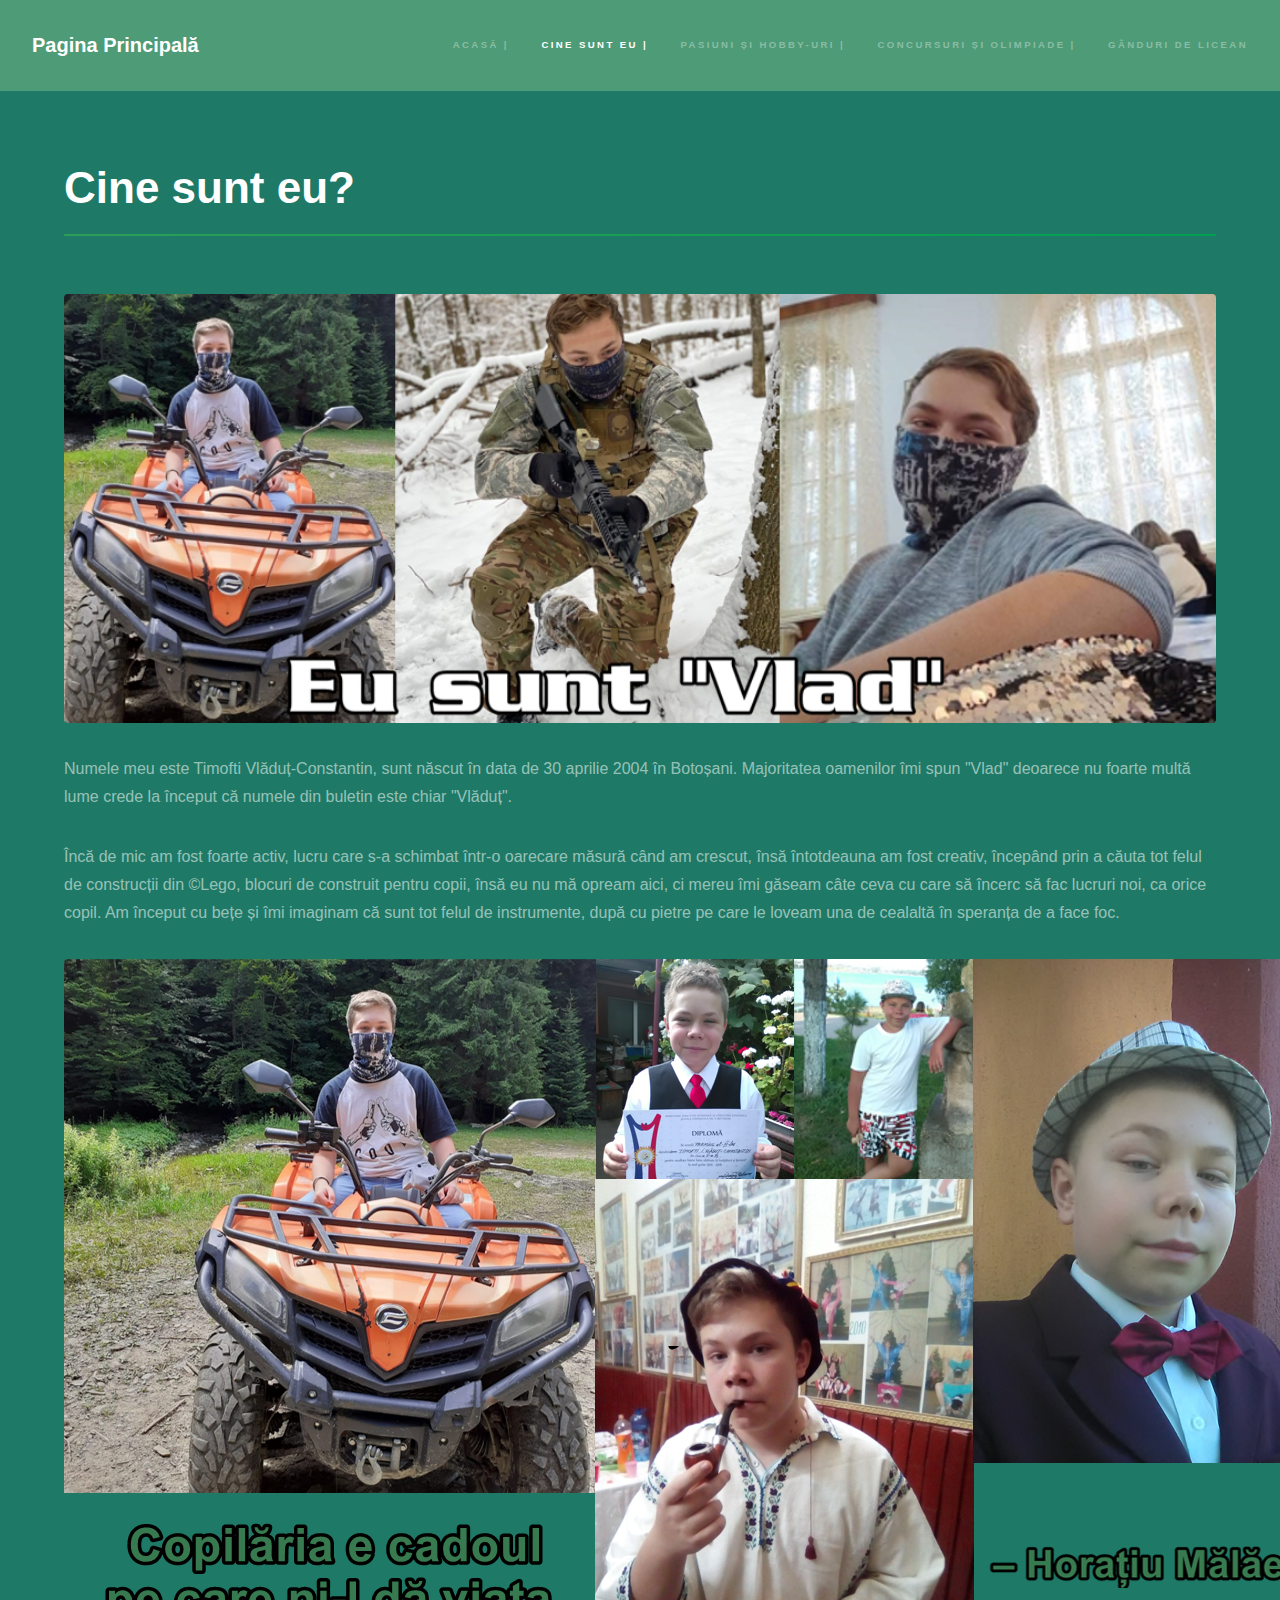
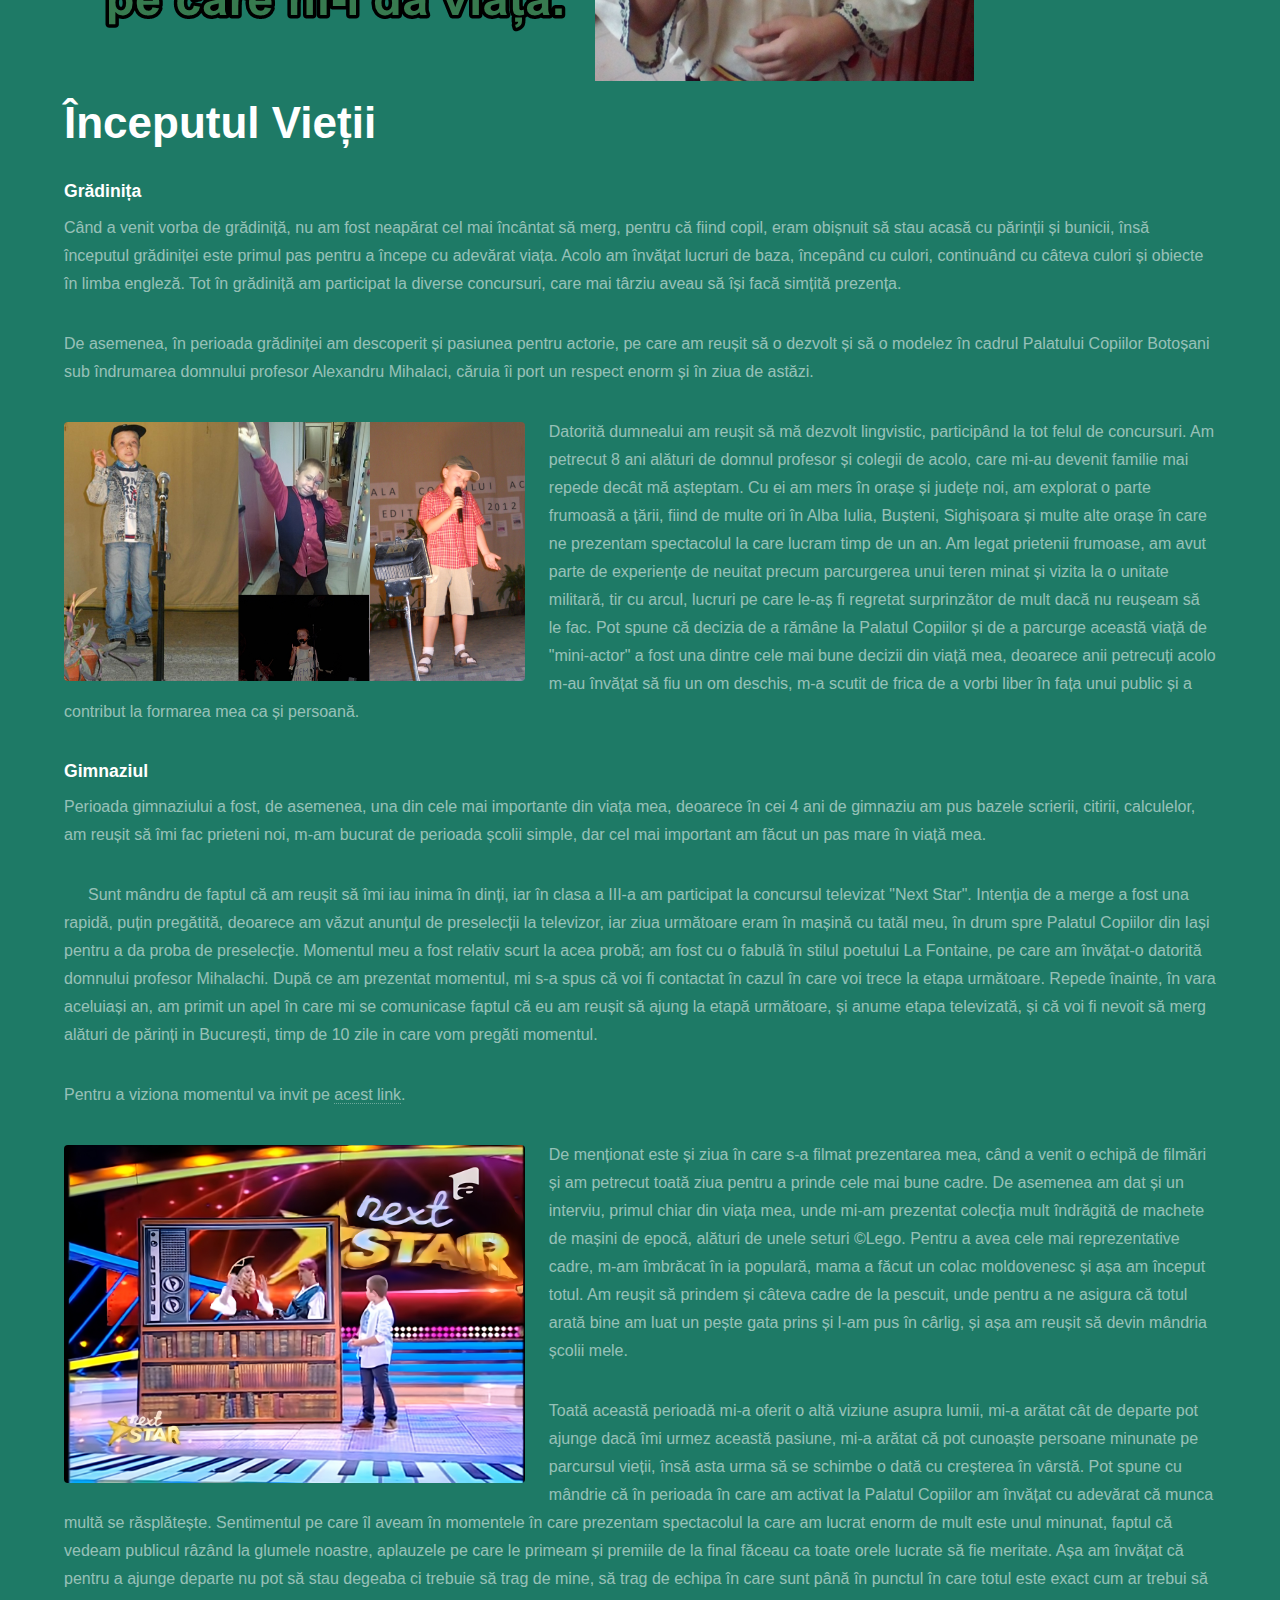
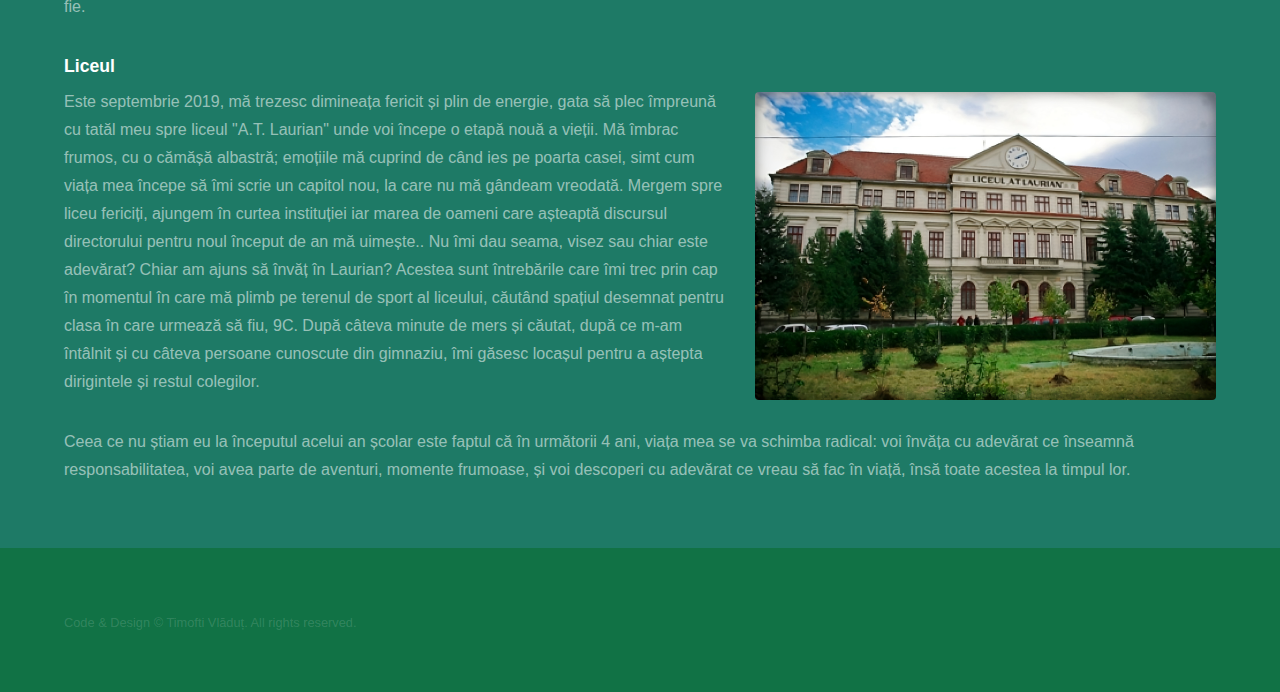
==== info1.html @ 55749aef "Add files via upload" ====
<!DOCTYPE HTML>
<html>

<head>
	<title>Cine sunt eu?</title>
	<meta charset="utf-8" />
	<meta name="viewport" content="width=device-width, initial-scale=1, user-scalable=no" />
	<link rel="stylesheet" href="assets/css/main.css" />
	<noscript>
		<link rel="stylesheet" href="assets/css/noscript.css" /></noscript>
		<link rel="icon" type="image/png" href="images/logo.png">
</head>

<body class="is-preload">

	<!-- Header -->
	<header id="header">
		<a href="index.html" class="title">Pagina Principală</a>
		<nav>
			<ul>
				<li><a href="index.html">Acasă |</a></li>
				<li><a href="generic.html" class="active">Cine sunt eu |</a></li>
				<li><a href="info2.html">Pasiuni și hobby-uri |</a></li>
				<li><a href="info3.html">Concursuri și olimpiade |</a></li>
				<li><a href="info4.html">Gânduri de Licean</a></li>
			</ul>
		</nav>
	</header>

	<!-- Wrapper -->
	<div id="wrapper">

		<!-- Main -->
		<section id="main" class="wrapper">
			<div class="inner">
				<h1 class="major">Cine sunt eu?</h1>
				<span class="image fit"><img src="images/cinesunt2.jpg" alt="" /></span>
				<p>Numele meu este Timofti Vlăduț-Constantin, sunt născut în data de 30 aprilie 2004 în Botoșani.
					Majoritatea oamenilor îmi spun "Vlad" deoarece nu foarte multă lume crede la început că numele din buletin
					este chiar "Vlăduț".</p>
				<p>Încă de mic am fost foarte activ, lucru care s-a schimbat într-o oarecare măsură când am crescut,
					însă întotdeauna am fost creativ, începând prin a căuta tot felul de construcții din &copy;Lego,
					blocuri de construit pentru copii, însă eu nu mă opream aici, ci mereu îmi găseam câte ceva cu care
					să încerc să fac lucruri noi, ca orice copil. Am început cu bețe și îmi imaginam că sunt tot felul
					de instrumente, după cu pietre pe care le loveam una de cealaltă în speranța de a face foc. </p>
				<a class="image"><img src="images/cinesunt-mic.png" alt="" data-position="top center " /></a>
				<h1>Începutul Vieții</h1>
				<h3>Grădinița</h3>
				<p>Când a venit vorba de grădiniță, nu am fost neapărat cel mai încântat să merg, pentru că fiind copil,
					eram obișnuit să stau acasă cu părinții și bunicii, însă începutul grădiniței este primul pas pentru
					a începe cu adevărat viața. Acolo am învățat lucruri de baza, începând cu culori, continuând cu
					câteva culori și obiecte în limba engleză. Tot în grădiniță am participat la diverse concursuri,
					care mai târziu aveau să își facă simțită prezența.</p>
				<p>De asemenea, în perioada grădiniței am descoperit și pasiunea pentru actorie, pe care am reușit să o
					dezvolt și să o modelez în cadrul Palatului Copiilor Botoșani sub îndrumarea domnului profesor
					Alexandru Mihalaci, căruia îi port un respect enorm și în ziua de astăzi.</p>
				<p><span class="image left"><img src="images/mic-concursuri.jpg" alt="" /></span>Datorită dumnealui am reușit să
					mă dezvolt lingvistic, participând la tot felul de concursuri. Am petrecut 8 ani alături de domnul
					profesor și colegii de acolo, care mi-au devenit familie mai repede decât mă așteptam. Cu ei am mers
					în orașe și județe noi, am explorat o parte frumoasă a țării, fiind de multe ori în Alba Iulia,
					Bușteni, Sighișoara și multe alte orașe în care ne prezentam spectacolul la care lucram timp de un
					an. Am legat prietenii frumoase, am avut parte de experiențe de neuitat precum parcurgerea unui
					teren minat și vizita la o unitate militară, tir cu arcul, lucruri pe care le-aș fi regretat
					surprinzător de mult dacă nu reușeam să le fac. Pot spune că decizia de a rămâne la Palatul Copiilor
					și de a parcurge această viață de "mini-actor" a fost una dintre cele mai bune decizii din viață mea,
					deoarece anii petrecuți acolo m-au învățat să fiu un om deschis, m-a scutit de frica de a vorbi
					liber în fața unui public și a contribut la formarea mea ca și persoană.</p>
				<h3>Gimnaziul</h3>
				<p>Perioada gimnaziului a fost, de asemenea, una din cele mai importante din viața mea, deoarece în cei
					4 ani de gimnaziu am pus bazele scrierii, citirii, calculelor, am reușit să îmi fac prieteni noi,
					m-am bucurat de perioada școlii simple, dar cel mai important am făcut un pas mare în viață mea.</p>
				<p><span class="image left"><img src="images/next-star.png" alt="" /></span>Sunt mândru de faptul că am
					reușit să îmi iau inima în dinți, iar în clasa a III-a am participat la concursul televizat "Next
					Star". Intenția de a merge a fost una rapidă, puțin pregătită, deoarece am văzut anunțul de
					preselecții la televizor, iar ziua următoare eram în mașină cu tatăl meu, în drum spre Palatul
					Copiilor din Iași pentru a da proba de preselecție. Momentul meu a fost relativ scurt la acea probă;
					am fost cu o fabulă în stilul poetului La Fontaine, pe care am învățat-o datorită domnului profesor
					Mihalachi. După ce am prezentat momentul, mi s-a spus că voi fi contactat în cazul în care voi trece
					la etapa următoare. Repede înainte, în vara aceluiași an, am primit un apel în care mi se comunicase
					faptul că eu am reușit să ajung la etapă următoare, și anume etapa televizată, și că voi fi nevoit
					să merg alături de părinți in București, timp de 10 zile in care vom pregăti momentul.</p>
				<p>Pentru a viziona momentul va invit pe <a href="https://www.youtube.com/watch?v=lFLAUTLEk1Y">
						acest link</a>.</p>
				<p><span class="image left"><img src="images/star2.png" alt="" /></span>De menționat este și ziua în
					care s-a filmat prezentarea mea, când a venit o echipă de filmări și am petrecut toată ziua pentru a
					prinde cele mai bune cadre. De asemenea am dat și un interviu, primul chiar din viața mea, unde
					mi-am prezentat colecția mult îndrăgită de machete de mașini de epocă, alături de unele seturi &copy;Lego.
					Pentru a avea cele mai reprezentative cadre, m-am îmbrăcat în ia populară, mama a făcut un colac
					moldovenesc și așa am început totul. Am reușit să prindem și câteva cadre de la pescuit, unde pentru
					a ne asigura că totul arată bine am luat un pește gata prins și l-am pus în cârlig, și așa am reușit
					să devin mândria școlii mele.</p>
				<p>Toată această perioadă mi-a oferit o altă viziune asupra lumii, mi-a arătat cât de departe pot ajunge
					dacă îmi urmez această pasiune, mi-a arătat că pot cunoaște persoane minunate pe parcursul vieții,
					însă asta urma să se schimbe o dată cu creșterea în vârstă. Pot spune cu mândrie că în perioada în
					care am activat la Palatul Copiilor am învățat cu adevărat că munca multă se răsplătește.
					Sentimentul pe care îl aveam în momentele în care prezentam spectacolul la care am lucrat enorm de
					mult este unul minunat, faptul că vedeam publicul râzând la glumele noastre, aplauzele pe care le
					primeam și premiile de la final făceau ca toate orele lucrate să fie meritate. Așa am învățat că
					pentru a ajunge departe nu pot să stau degeaba ci trebuie să trag de mine, să trag de echipa în care
					sunt până în punctul în care totul este exact cum ar trebui să fie.</p>
				<h3>Liceul</h3>
				<p><span class="image right"><img src="images/laurian.jpeg" alt="" /></span>Este septembrie 2019, mă
					trezesc dimineața fericit și plin de energie, gata să plec împreună cu tatăl meu spre liceul "A.T.
					Laurian" unde voi începe o etapă nouă a vieții. Mă îmbrac frumos, cu o cămășă albastră; emoțiile mă
					cuprind de când ies pe poarta casei, simt cum viața mea începe să îmi scrie un capitol nou, la care
					nu mă gândeam vreodată. Mergem spre liceu fericiți, ajungem în curtea instituției iar marea de
					oameni care așteaptă discursul directorului pentru noul început de an mă uimește.. Nu îmi dau seama,
					visez sau chiar este adevărat? Chiar am ajuns să învăț în Laurian? Acestea sunt întrebările care îmi
					trec prin cap în momentul în care mă plimb pe terenul de sport al liceului, căutând spațiul desemnat
					pentru clasa în care urmează să fiu, 9C. După câteva minute de mers și căutat, după ce m-am întâlnit
					și cu câteva persoane cunoscute din gimnaziu, îmi găsesc locașul pentru a aștepta dirigintele și
					restul colegilor.</p>
				<p>Ceea ce nu știam eu la începutul acelui an școlar este faptul că în următorii 4 ani, viața mea se va
					schimba radical: voi învăța cu adevărat ce înseamnă responsabilitatea, voi avea parte de aventuri,
					momente frumoase, și voi descoperi cu adevărat ce vreau să fac în viață, însă toate acestea la
					timpul lor.</p>
			</div>
		</section>

	</div>

	<!-- Footer -->
	<footer id="footer" class="wrapper alt">
		<div class="inner">
			<ul class="menu">
				<li>Code & Design &copy; Timofti Vlăduț. All rights reserved.</li>
			</ul>
		</div>
	</footer>

	<!-- Scripts -->
	<script src="assets/js/jquery.min.js"></script>
	<script src="assets/js/jquery.scrollex.min.js"></script>
	<script src="assets/js/jquery.scrolly.min.js"></script>
	<script src="assets/js/browser.min.js"></script>
	<script src="assets/js/breakpoints.min.js"></script>
	<script src="assets/js/util.js"></script>
	<script src="assets/js/main.js"></script>

</body>

</html>
---- assets/css/main.css ----
@import url(fontawesome-all.min.css);

html, body, div, span, applet, object,
iframe, h1, h2, h3, h4, h5, h6, p, blockquote,
pre, a, abbr, acronym, address, big, cite,
code, del, dfn, em, img, ins, kbd, q, s, samp,
small, strike, strong, sub, sup, tt, var, b,
u, i, center, dl, dt, dd, ol, ul, li, fieldset,
form, label, legend, table, caption, tbody,
tfoot, thead, tr, th, td, article, aside,
canvas, details, embed, figure, figcaption,
footer, header, hgroup, menu, nav, output, ruby,
section, summary, time, mark, audio, video {
	margin: 0;
	padding: 0;
	border: 0;
	font-size: 100%;
	font: inherit;
	vertical-align: baseline;}

article, aside, details, figcaption, figure,
footer, header, hgroup, menu, nav, section {
	display: block;}

body {
	line-height: 1;
}

ol, ul {
	list-style: none;
}

blockquote, q {
	quotes: none;
}

	blockquote:before, blockquote:after, q:before, q:after {
		content: '';
		content: none;
	}

table {
	border-collapse: collapse;
	border-spacing: 0;
}

body {
	-webkit-text-size-adjust: none;
}

mark {
	background-color: transparent;
	color: inherit;
}

input::-moz-focus-inner {
	border: 0;
	padding: 0;
}

input, select, textarea {
	-moz-appearance: none;
	-webkit-appearance: none;
	-ms-appearance: none;
	appearance: none;
}

/* Basic */

	@-ms-viewport {
		width: device-width;
	}

	body {
		-ms-overflow-style: scrollbar;
	}

	@media screen and (max-width: 480px) {

		html, body {
			min-width: 320px;
		}

	}

	html {
		box-sizing: border-box;
	}

	*, *:before, *:after {
		box-sizing: inherit;
	}

	body {
		background: #1e7a66;
	}

		body.is-preload *, body.is-preload *:before, body.is-preload *:after {
			-moz-animation: none !important;
			-webkit-animation: none !important;
			-ms-animation: none !important;
			animation: none !important;
			-moz-transition: none !important;
			-webkit-transition: none !important;
			-ms-transition: none !important;
			transition: none !important;
		}

/* Type */

	body, input, select, textarea {
		color: rgba(255, 255, 255, 0.55);
		font-family: Arial, Helvetica, sans-serif;
		font-size: 16.5pt;
		font-weight: normal;
		line-height: 1.75;
	}

		@media screen and (max-width: 1680px) {

			body, input, select, textarea {
				font-size: 13pt;
			}

		}

		@media screen and (max-width: 1280px) {

			body, input, select, textarea {
				font-size: 12pt;
			}

		}

		@media screen and (max-width: 360px) {

			body, input, select, textarea {
				font-size: 11pt;
			}

		}

	a {
		-moz-transition: color 0.2s ease, border-bottom-color 0.2s ease;
		-webkit-transition: color 0.2s ease, border-bottom-color 0.2s ease;
		-ms-transition: color 0.2s ease, border-bottom-color 0.2s ease;
		transition: color 0.2s ease, border-bottom-color 0.2s ease;
		border-bottom: dotted 1px rgba(255, 255, 255, 0.35);
		color: inherit;
		text-decoration: none;
	}

		a:hover {
			border-bottom-color: transparent;
			color: #ffffff;
		}

	strong, b {
		color: #ffffff;
		font-weight: bold;
	}

	em, i {
		font-style: italic;
	}

	p {
		margin: 0 0 2em 0;
	}

	h1, h2, h3, h4, h5, h6 {
		color: #ffffff;
		font-weight: bold;
		line-height: 1.5;
		margin: 0 0 0.5em 0;
	}

		h1 a, h2 a, h3 a, h4 a, h5 a, h6 a {
			color: inherit;
			text-decoration: none;
		}

	h1 {
		font-size: 2.75em;
	}

		h1.major {
			margin: 0 0 1.3em 0;
			position: relative;
			padding-bottom: 0.35em;
		}

			h1.major:after {
				background-image: -moz-linear-gradient(to right,#2c9e58, #00a151);
				background-image: -webkit-linear-gradient(to right, #2c9e58, #00a151);
				background-image: -ms-linear-gradient(to right, #2c9e58, #00a151);
				background-image: linear-gradient(to right, #2c9e58, #00a151);
				-moz-transition: max-width 0.2s ease;
				-webkit-transition: max-width 0.2s ease;
				-ms-transition: max-width 0.2s ease;
				transition: max-width 0.2s ease;
				border-radius: 0.2em;
				bottom: 0;
				content: '';
				height: 0.05em;
				position: absolute;
				right: 0;
				width: 100%;
			}

	h2 {
		font-size: 1.75em;
	}

	h3 {
		font-size: 1.1em;
	}

	h4 {
		font-size: 1em;
	}

	h5 {
		font-size: 0.8em;
	}

	h6 {
		font-size: 0.6em;
	}

	@media screen and (max-width: 736px) {

		h1 {
			font-size: 2em;
		}

		h2 {
			font-size: 1.25em;
		}

		h3 {
			font-size: 1em;
		}

		h4 {
			font-size: 0.8em;
		}

		h5 {
			font-size: 0.6em;
		}

		h6 {
			font-size: 0.6em;
		}

	}

	sub {
		font-size: 0.8em;
		position: relative;
		top: 0.5em;
	}

	sup {
		font-size: 0.8em;
		position: relative;
		top: -0.5em;
	}

	blockquote {
		border-left: solid 4px rgba(255, 255, 255, 0.15);
		font-style: italic;
		margin: 0 0 2em 0;
		padding: 0.5em 0 0.5em 2em;
	}

	code {
		background: rgba(255, 255, 255, 0.05);
		border-radius: 0.25em;
		border: solid 1px rgba(255, 255, 255, 0.15);
		font-family: "Courier New", monospace;
		font-size: 0.9em;
		margin: 0 0.25em;
		padding: 0.25em 0.65em;
	}

	pre {
		-webkit-overflow-scrolling: touch;
		font-family: "Courier New", monospace;
		font-size: 0.9em;
		margin: 0 0 2em 0;
	}

		pre code {
			display: block;
			line-height: 1.75em;
			padding: 1em 1.5em;
			overflow-x: auto;
		}

	hr {
		border: 0;
		border-bottom: solid 1px rgba(255, 255, 255, 0.15);
		margin: 2em 0;
	}

		hr.major {
			margin: 3em 0;
		}

	.align-left {
		text-align: left;
	}

	.align-center {
		text-align: center;
	}

	.align-right {
		text-align: right;
	}

/* Row */

	.row {
		display: flex;
		flex-wrap: wrap;
		box-sizing: border-box;
		align-items: stretch;
	}

		.row > * {
			box-sizing: border-box;
		}

		.row.gtr-uniform > * > :last-child {
			margin-bottom: 0;
		}

		.row.aln-left {
			justify-content: flex-start;
		}

		.row.aln-center {
			justify-content: center;
		}

		.row.aln-right {
			justify-content: flex-end;
		}

		.row.aln-top {
			align-items: flex-start;
		}

		.row.aln-middle {
			align-items: center;
		}

		.row.aln-bottom {
			align-items: flex-end;
		}

		.row > .imp {
			order: -1;
		}

		.row > .col-1 {
			width: 8.33333%;
		}

		.row > .off-1 {
			margin-left: 8.33333%;
		}

		.row > .col-2 {
			width: 16.66667%;
		}

		.row > .off-2 {
			margin-left: 16.66667%;
		}

		.row > .col-3 {
			width: 25%;
		}

		.row > .off-3 {
			margin-left: 25%;
		}

		.row > .col-4 {
			width: 33.33333%;
		}

		.row > .off-4 {
			margin-left: 33.33333%;
		}

		.row > .col-5 {
			width: 41.66667%;
		}

		.row > .off-5 {
			margin-left: 41.66667%;
		}

		.row > .col-6 {
			width: 50%;
		}

		.row > .off-6 {
			margin-left: 50%;
		}

		.row > .col-7 {
			width: 58.33333%;
		}

		.row > .off-7 {
			margin-left: 58.33333%;
		}

		.row > .col-8 {
			width: 66.66667%;
		}

		.row > .off-8 {
			margin-left: 66.66667%;
		}

		.row > .col-9 {
			width: 75%;
		}

		.row > .off-9 {
			margin-left: 75%;
		}

		.row > .col-10 {
			width: 83.33333%;
		}

		.row > .off-10 {
			margin-left: 83.33333%;
		}

		.row > .col-11 {
			width: 91.66667%;
		}

		.row > .off-11 {
			margin-left: 91.66667%;
		}

		.row > .col-12 {
			width: 100%;
		}

		.row > .off-12 {
			margin-left: 100%;
		}

		.row.gtr-0 {
			margin-top: 0;
			margin-left: 0em;
		}

			.row.gtr-0 > * {
				padding: 0 0 0 0em;
			}

			.row.gtr-0.gtr-uniform {
				margin-top: 0em;
			}

				.row.gtr-0.gtr-uniform > * {
					padding-top: 0em;
				}

		.row.gtr-25 {
			margin-top: 0;
			margin-left: -0.375em;
		}

			.row.gtr-25 > * {
				padding: 0 0 0 0.375em;
			}

			.row.gtr-25.gtr-uniform {
				margin-top: -0.375em;
			}

				.row.gtr-25.gtr-uniform > * {
					padding-top: 0.375em;
				}

		.row.gtr-50 {
			margin-top: 0;
			margin-left: -0.75em;
		}

			.row.gtr-50 > * {
				padding: 0 0 0 0.75em;
			}

			.row.gtr-50.gtr-uniform {
				margin-top: -0.75em;
			}

				.row.gtr-50.gtr-uniform > * {
					padding-top: 0.75em;
				}

		.row {
			margin-top: 0;
			margin-left: -1.5em;
		}

			.row > * {
				padding: 0 0 0 1.5em;
			}

			.row.gtr-uniform {
				margin-top: -1.5em;
			}

				.row.gtr-uniform > * {
					padding-top: 1.5em;
				}

		.row.gtr-150 {
			margin-top: 0;
			margin-left: -2.25em;
		}

			.row.gtr-150 > * {
				padding: 0 0 0 2.25em;
			}

			.row.gtr-150.gtr-uniform {
				margin-top: -2.25em;
			}

				.row.gtr-150.gtr-uniform > * {
					padding-top: 2.25em;
				}

		.row.gtr-200 {
			margin-top: 0;
			margin-left: -3em;
		}

			.row.gtr-200 > * {
				padding: 0 0 0 3em;
			}

			.row.gtr-200.gtr-uniform {
				margin-top: -3em;
			}

				.row.gtr-200.gtr-uniform > * {
					padding-top: 3em;
				}

		@media screen and (max-width: 1680px) {

			.row {
				display: flex;
				flex-wrap: wrap;
				box-sizing: border-box;
				align-items: stretch;
			}

				.row > * {
					box-sizing: border-box;
				}

				.row.gtr-uniform > * > :last-child {
					margin-bottom: 0;
				}

				.row.aln-left {
					justify-content: flex-start;
				}

				.row.aln-center {
					justify-content: center;
				}

				.row.aln-right {
					justify-content: flex-end;
				}

				.row.aln-top {
					align-items: flex-start;
				}

				.row.aln-middle {
					align-items: center;
				}

				.row.aln-bottom {
					align-items: flex-end;
				}

				.row > .imp-xlarge {
					order: -1;
				}

				.row > .col-1-xlarge {
					width: 8.33333%;
				}

				.row > .off-1-xlarge {
					margin-left: 8.33333%;
				}

				.row > .col-2-xlarge {
					width: 16.66667%;
				}

				.row > .off-2-xlarge {
					margin-left: 16.66667%;
				}

				.row > .col-3-xlarge {
					width: 25%;
				}

				.row > .off-3-xlarge {
					margin-left: 25%;
				}

				.row > .col-4-xlarge {
					width: 33.33333%;
				}

				.row > .off-4-xlarge {
					margin-left: 33.33333%;
				}

				.row > .col-5-xlarge {
					width: 41.66667%;
				}

				.row > .off-5-xlarge {
					margin-left: 41.66667%;
				}

				.row > .col-6-xlarge {
					width: 50%;
				}

				.row > .off-6-xlarge {
					margin-left: 50%;
				}

				.row > .col-7-xlarge {
					width: 58.33333%;
				}

				.row > .off-7-xlarge {
					margin-left: 58.33333%;
				}

				.row > .col-8-xlarge {
					width: 66.66667%;
				}

				.row > .off-8-xlarge {
					margin-left: 66.66667%;
				}

				.row > .col-9-xlarge {
					width: 75%;
				}

				.row > .off-9-xlarge {
					margin-left: 75%;
				}

				.row > .col-10-xlarge {
					width: 83.33333%;
				}

				.row > .off-10-xlarge {
					margin-left: 83.33333%;
				}

				.row > .col-11-xlarge {
					width: 91.66667%;
				}

				.row > .off-11-xlarge {
					margin-left: 91.66667%;
				}

				.row > .col-12-xlarge {
					width: 100%;
				}

				.row > .off-12-xlarge {
					margin-left: 100%;
				}

				.row.gtr-0 {
					margin-top: 0;
					margin-left: 0em;
				}

					.row.gtr-0 > * {
						padding: 0 0 0 0em;
					}

					.row.gtr-0.gtr-uniform {
						margin-top: 0em;
					}

						.row.gtr-0.gtr-uniform > * {
							padding-top: 0em;
						}

				.row.gtr-25 {
					margin-top: 0;
					margin-left: -0.375em;
				}

					.row.gtr-25 > * {
						padding: 0 0 0 0.375em;
					}

					.row.gtr-25.gtr-uniform {
						margin-top: -0.375em;
					}

						.row.gtr-25.gtr-uniform > * {
							padding-top: 0.375em;
						}

				.row.gtr-50 {
					margin-top: 0;
					margin-left: -0.75em;
				}

					.row.gtr-50 > * {
						padding: 0 0 0 0.75em;
					}

					.row.gtr-50.gtr-uniform {
						margin-top: -0.75em;
					}

						.row.gtr-50.gtr-uniform > * {
							padding-top: 0.75em;
						}

				.row {
					margin-top: 0;
					margin-left: -1.5em;
				}

					.row > * {
						padding: 0 0 0 1.5em;
					}

					.row.gtr-uniform {
						margin-top: -1.5em;
					}

						.row.gtr-uniform > * {
							padding-top: 1.5em;
						}

				.row.gtr-150 {
					margin-top: 0;
					margin-left: -2.25em;
				}

					.row.gtr-150 > * {
						padding: 0 0 0 2.25em;
					}

					.row.gtr-150.gtr-uniform {
						margin-top: -2.25em;
					}

						.row.gtr-150.gtr-uniform > * {
							padding-top: 2.25em;
						}

				.row.gtr-200 {
					margin-top: 0;
					margin-left: -3em;
				}

					.row.gtr-200 > * {
						padding: 0 0 0 3em;
					}

					.row.gtr-200.gtr-uniform {
						margin-top: -3em;
					}

						.row.gtr-200.gtr-uniform > * {
							padding-top: 3em;
						}

		}

		@media screen and (max-width: 1280px) {

			.row {
				display: flex;
				flex-wrap: wrap;
				box-sizing: border-box;
				align-items: stretch;
			}

				.row > * {
					box-sizing: border-box;
				}

				.row.gtr-uniform > * > :last-child {
					margin-bottom: 0;
				}

				.row.aln-left {
					justify-content: flex-start;
				}

				.row.aln-center {
					justify-content: center;
				}

				.row.aln-right {
					justify-content: flex-end;
				}

				.row.aln-top {
					align-items: flex-start;
				}

				.row.aln-middle {
					align-items: center;
				}

				.row.aln-bottom {
					align-items: flex-end;
				}

				.row > .imp-large {
					order: -1;
				}

				.row > .col-1-large {
					width: 8.33333%;
				}

				.row > .off-1-large {
					margin-left: 8.33333%;
				}

				.row > .col-2-large {
					width: 16.66667%;
				}

				.row > .off-2-large {
					margin-left: 16.66667%;
				}

				.row > .col-3-large {
					width: 25%;
				}

				.row > .off-3-large {
					margin-left: 25%;
				}

				.row > .col-4-large {
					width: 33.33333%;
				}

				.row > .off-4-large {
					margin-left: 33.33333%;
				}

				.row > .col-5-large {
					width: 41.66667%;
				}

				.row > .off-5-large {
					margin-left: 41.66667%;
				}

				.row > .col-6-large {
					width: 50%;
				}

				.row > .off-6-large {
					margin-left: 50%;
				}

				.row > .col-7-large {
					width: 58.33333%;
				}

				.row > .off-7-large {
					margin-left: 58.33333%;
				}

				.row > .col-8-large {
					width: 66.66667%;
				}

				.row > .off-8-large {
					margin-left: 66.66667%;
				}

				.row > .col-9-large {
					width: 75%;
				}

				.row > .off-9-large {
					margin-left: 75%;
				}

				.row > .col-10-large {
					width: 83.33333%;
				}

				.row > .off-10-large {
					margin-left: 83.33333%;
				}

				.row > .col-11-large {
					width: 91.66667%;
				}

				.row > .off-11-large {
					margin-left: 91.66667%;
				}

				.row > .col-12-large {
					width: 100%;
				}

				.row > .off-12-large {
					margin-left: 100%;
				}

				.row.gtr-0 {
					margin-top: 0;
					margin-left: 0em;
				}

					.row.gtr-0 > * {
						padding: 0 0 0 0em;
					}

					.row.gtr-0.gtr-uniform {
						margin-top: 0em;
					}

						.row.gtr-0.gtr-uniform > * {
							padding-top: 0em;
						}

				.row.gtr-25 {
					margin-top: 0;
					margin-left: -0.375em;
				}

					.row.gtr-25 > * {
						padding: 0 0 0 0.375em;
					}

					.row.gtr-25.gtr-uniform {
						margin-top: -0.375em;
					}

						.row.gtr-25.gtr-uniform > * {
							padding-top: 0.375em;
						}

				.row.gtr-50 {
					margin-top: 0;
					margin-left: -0.75em;
				}

					.row.gtr-50 > * {
						padding: 0 0 0 0.75em;
					}

					.row.gtr-50.gtr-uniform {
						margin-top: -0.75em;
					}

						.row.gtr-50.gtr-uniform > * {
							padding-top: 0.75em;
						}

				.row {
					margin-top: 0;
					margin-left: -1.5em;
				}

					.row > * {
						padding: 0 0 0 1.5em;
					}

					.row.gtr-uniform {
						margin-top: -1.5em;
					}

						.row.gtr-uniform > * {
							padding-top: 1.5em;
						}

				.row.gtr-150 {
					margin-top: 0;
					margin-left: -2.25em;
				}

					.row.gtr-150 > * {
						padding: 0 0 0 2.25em;
					}

					.row.gtr-150.gtr-uniform {
						margin-top: -2.25em;
					}

						.row.gtr-150.gtr-uniform > * {
							padding-top: 2.25em;
						}

				.row.gtr-200 {
					margin-top: 0;
					margin-left: -3em;
				}

					.row.gtr-200 > * {
						padding: 0 0 0 3em;
					}

					.row.gtr-200.gtr-uniform {
						margin-top: -3em;
					}

						.row.gtr-200.gtr-uniform > * {
							padding-top: 3em;
						}

		}

		@media screen and (max-width: 980px) {

			.row {
				display: flex;
				flex-wrap: wrap;
				box-sizing: border-box;
				align-items: stretch;
			}

				.row > * {
					box-sizing: border-box;
				}

				.row.gtr-uniform > * > :last-child {
					margin-bottom: 0;
				}

				.row.aln-left {
					justify-content: flex-start;
				}

				.row.aln-center {
					justify-content: center;
				}

				.row.aln-right {
					justify-content: flex-end;
				}

				.row.aln-top {
					align-items: flex-start;
				}

				.row.aln-middle {
					align-items: center;
				}

				.row.aln-bottom {
					align-items: flex-end;
				}

				.row > .imp-medium {
					order: -1;
				}

				.row > .col-1-medium {
					width: 8.33333%;
				}

				.row > .off-1-medium {
					margin-left: 8.33333%;
				}

				.row > .col-2-medium {
					width: 16.66667%;
				}

				.row > .off-2-medium {
					margin-left: 16.66667%;
				}

				.row > .col-3-medium {
					width: 25%;
				}

				.row > .off-3-medium {
					margin-left: 25%;
				}

				.row > .col-4-medium {
					width: 33.33333%;
				}

				.row > .off-4-medium {
					margin-left: 33.33333%;
				}

				.row > .col-5-medium {
					width: 41.66667%;
				}

				.row > .off-5-medium {
					margin-left: 41.66667%;
				}

				.row > .col-6-medium {
					width: 50%;
				}

				.row > .off-6-medium {
					margin-left: 50%;
				}

				.row > .col-7-medium {
					width: 58.33333%;
				}

				.row > .off-7-medium {
					margin-left: 58.33333%;
				}

				.row > .col-8-medium {
					width: 66.66667%;
				}

				.row > .off-8-medium {
					margin-left: 66.66667%;
				}

				.row > .col-9-medium {
					width: 75%;
				}

				.row > .off-9-medium {
					margin-left: 75%;
				}

				.row > .col-10-medium {
					width: 83.33333%;
				}

				.row > .off-10-medium {
					margin-left: 83.33333%;
				}

				.row > .col-11-medium {
					width: 91.66667%;
				}

				.row > .off-11-medium {
					margin-left: 91.66667%;
				}

				.row > .col-12-medium {
					width: 100%;
				}

				.row > .off-12-medium {
					margin-left: 100%;
				}

				.row.gtr-0 {
					margin-top: 0;
					margin-left: 0em;
				}

					.row.gtr-0 > * {
						padding: 0 0 0 0em;
					}

					.row.gtr-0.gtr-uniform {
						margin-top: 0em;
					}

						.row.gtr-0.gtr-uniform > * {
							padding-top: 0em;
						}

				.row.gtr-25 {
					margin-top: 0;
					margin-left: -0.375em;
				}

					.row.gtr-25 > * {
						padding: 0 0 0 0.375em;
					}

					.row.gtr-25.gtr-uniform {
						margin-top: -0.375em;
					}

						.row.gtr-25.gtr-uniform > * {
							padding-top: 0.375em;
						}

				.row.gtr-50 {
					margin-top: 0;
					margin-left: -0.75em;
				}

					.row.gtr-50 > * {
						padding: 0 0 0 0.75em;
					}

					.row.gtr-50.gtr-uniform {
						margin-top: -0.75em;
					}

						.row.gtr-50.gtr-uniform > * {
							padding-top: 0.75em;
						}

				.row {
					margin-top: 0;
					margin-left: -1.5em;
				}

					.row > * {
						padding: 0 0 0 1.5em;
					}

					.row.gtr-uniform {
						margin-top: -1.5em;
					}

						.row.gtr-uniform > * {
							padding-top: 1.5em;
						}

				.row.gtr-150 {
					margin-top: 0;
					margin-left: -2.25em;
				}

					.row.gtr-150 > * {
						padding: 0 0 0 2.25em;
					}

					.row.gtr-150.gtr-uniform {
						margin-top: -2.25em;
					}

						.row.gtr-150.gtr-uniform > * {
							padding-top: 2.25em;
						}

				.row.gtr-200 {
					margin-top: 0;
					margin-left: -3em;
				}

					.row.gtr-200 > * {
						padding: 0 0 0 3em;
					}

					.row.gtr-200.gtr-uniform {
						margin-top: -3em;
					}

						.row.gtr-200.gtr-uniform > * {
							padding-top: 3em;
						}

		}

		@media screen and (max-width: 736px) {

			.row {
				display: flex;
				flex-wrap: wrap;
				box-sizing: border-box;
				align-items: stretch;
			}

				.row > * {
					box-sizing: border-box;
				}

				.row.gtr-uniform > * > :last-child {
					margin-bottom: 0;
				}

				.row.aln-left {
					justify-content: flex-start;
				}

				.row.aln-center {
					justify-content: center;
				}

				.row.aln-right {
					justify-content: flex-end;
				}

				.row.aln-top {
					align-items: flex-start;
				}

				.row.aln-middle {
					align-items: center;
				}

				.row.aln-bottom {
					align-items: flex-end;
				}

				.row > .imp-small {
					order: -1;
				}

				.row > .col-1-small {
					width: 8.33333%;
				}

				.row > .off-1-small {
					margin-left: 8.33333%;
				}

				.row > .col-2-small {
					width: 16.66667%;
				}

				.row > .off-2-small {
					margin-left: 16.66667%;
				}

				.row > .col-3-small {
					width: 25%;
				}

				.row > .off-3-small {
					margin-left: 25%;
				}

				.row > .col-4-small {
					width: 33.33333%;
				}

				.row > .off-4-small {
					margin-left: 33.33333%;
				}

				.row > .col-5-small {
					width: 41.66667%;
				}

				.row > .off-5-small {
					margin-left: 41.66667%;
				}

				.row > .col-6-small {
					width: 50%;
				}

				.row > .off-6-small {
					margin-left: 50%;
				}

				.row > .col-7-small {
					width: 58.33333%;
				}

				.row > .off-7-small {
					margin-left: 58.33333%;
				}

				.row > .col-8-small {
					width: 66.66667%;
				}

				.row > .off-8-small {
					margin-left: 66.66667%;
				}

				.row > .col-9-small {
					width: 75%;
				}

				.row > .off-9-small {
					margin-left: 75%;
				}

				.row > .col-10-small {
					width: 83.33333%;
				}

				.row > .off-10-small {
					margin-left: 83.33333%;
				}

				.row > .col-11-small {
					width: 91.66667%;
				}

				.row > .off-11-small {
					margin-left: 91.66667%;
				}

				.row > .col-12-small {
					width: 100%;
				}

				.row > .off-12-small {
					margin-left: 100%;
				}

				.row.gtr-0 {
					margin-top: 0;
					margin-left: 0em;
				}

					.row.gtr-0 > * {
						padding: 0 0 0 0em;
					}

					.row.gtr-0.gtr-uniform {
						margin-top: 0em;
					}

						.row.gtr-0.gtr-uniform > * {
							padding-top: 0em;
						}

				.row.gtr-25 {
					margin-top: 0;
					margin-left: -0.375em;
				}

					.row.gtr-25 > * {
						padding: 0 0 0 0.375em;
					}

					.row.gtr-25.gtr-uniform {
						margin-top: -0.375em;
					}

						.row.gtr-25.gtr-uniform > * {
							padding-top: 0.375em;
						}

				.row.gtr-50 {
					margin-top: 0;
					margin-left: -0.75em;
				}

					.row.gtr-50 > * {
						padding: 0 0 0 0.75em;
					}

					.row.gtr-50.gtr-uniform {
						margin-top: -0.75em;
					}

						.row.gtr-50.gtr-uniform > * {
							padding-top: 0.75em;
						}

				.row {
					margin-top: 0;
					margin-left: -1.5em;
				}

					.row > * {
						padding: 0 0 0 1.5em;
					}

					.row.gtr-uniform {
						margin-top: -1.5em;
					}

						.row.gtr-uniform > * {
							padding-top: 1.5em;
						}

				.row.gtr-150 {
					margin-top: 0;
					margin-left: -2.25em;
				}

					.row.gtr-150 > * {
						padding: 0 0 0 2.25em;
					}

					.row.gtr-150.gtr-uniform {
						margin-top: -2.25em;
					}

						.row.gtr-150.gtr-uniform > * {
							padding-top: 2.25em;
						}

				.row.gtr-200 {
					margin-top: 0;
					margin-left: -3em;
				}

					.row.gtr-200 > * {
						padding: 0 0 0 3em;
					}

					.row.gtr-200.gtr-uniform {
						margin-top: -3em;
					}

						.row.gtr-200.gtr-uniform > * {
							padding-top: 3em;
						}

		}

		@media screen and (max-width: 480px) {

			.row {
				display: flex;
				flex-wrap: wrap;
				box-sizing: border-box;
				align-items: stretch;
			}

				.row > * {
					box-sizing: border-box;
				}

				.row.gtr-uniform > * > :last-child {
					margin-bottom: 0;
				}

				.row.aln-left {
					justify-content: flex-start;
				}

				.row.aln-center {
					justify-content: center;
				}

				.row.aln-right {
					justify-content: flex-end;
				}

				.row.aln-top {
					align-items: flex-start;
				}

				.row.aln-middle {
					align-items: center;
				}

				.row.aln-bottom {
					align-items: flex-end;
				}

				.row > .imp-xsmall {
					order: -1;
				}

				.row > .col-1-xsmall {
					width: 8.33333%;
				}

				.row > .off-1-xsmall {
					margin-left: 8.33333%;
				}

				.row > .col-2-xsmall {
					width: 16.66667%;
				}

				.row > .off-2-xsmall {
					margin-left: 16.66667%;
				}

				.row > .col-3-xsmall {
					width: 25%;
				}

				.row > .off-3-xsmall {
					margin-left: 25%;
				}

				.row > .col-4-xsmall {
					width: 33.33333%;
				}

				.row > .off-4-xsmall {
					margin-left: 33.33333%;
				}

				.row > .col-5-xsmall {
					width: 41.66667%;
				}

				.row > .off-5-xsmall {
					margin-left: 41.66667%;
				}

				.row > .col-6-xsmall {
					width: 50%;
				}

				.row > .off-6-xsmall {
					margin-left: 50%;
				}

				.row > .col-7-xsmall {
					width: 58.33333%;
				}

				.row > .off-7-xsmall {
					margin-left: 58.33333%;
				}

				.row > .col-8-xsmall {
					width: 66.66667%;
				}

				.row > .off-8-xsmall {
					margin-left: 66.66667%;
				}

				.row > .col-9-xsmall {
					width: 75%;
				}

				.row > .off-9-xsmall {
					margin-left: 75%;
				}

				.row > .col-10-xsmall {
					width: 83.33333%;
				}

				.row > .off-10-xsmall {
					margin-left: 83.33333%;
				}

				.row > .col-11-xsmall {
					width: 91.66667%;
				}

				.row > .off-11-xsmall {
					margin-left: 91.66667%;
				}

				.row > .col-12-xsmall {
					width: 100%;
				}

				.row > .off-12-xsmall {
					margin-left: 100%;
				}

				.row.gtr-0 {
					margin-top: 0;
					margin-left: 0em;
				}

					.row.gtr-0 > * {
						padding: 0 0 0 0em;
					}

					.row.gtr-0.gtr-uniform {
						margin-top: 0em;
					}

						.row.gtr-0.gtr-uniform > * {
							padding-top: 0em;
						}

				.row.gtr-25 {
					margin-top: 0;
					margin-left: -0.375em;
				}

					.row.gtr-25 > * {
						padding: 0 0 0 0.375em;
					}

					.row.gtr-25.gtr-uniform {
						margin-top: -0.375em;
					}

						.row.gtr-25.gtr-uniform > * {
							padding-top: 0.375em;
						}

				.row.gtr-50 {
					margin-top: 0;
					margin-left: -0.75em;
				}

					.row.gtr-50 > * {
						padding: 0 0 0 0.75em;
					}

					.row.gtr-50.gtr-uniform {
						margin-top: -0.75em;
					}

						.row.gtr-50.gtr-uniform > * {
							padding-top: 0.75em;
						}

				.row {
					margin-top: 0;
					margin-left: -1.5em;
				}

					.row > * {
						padding: 0 0 0 1.5em;
					}

					.row.gtr-uniform {
						margin-top: -1.5em;
					}

						.row.gtr-uniform > * {
							padding-top: 1.5em;
						}

				.row.gtr-150 {
					margin-top: 0;
					margin-left: -2.25em;
				}

					.row.gtr-150 > * {
						padding: 0 0 0 2.25em;
					}

					.row.gtr-150.gtr-uniform {
						margin-top: -2.25em;
					}

						.row.gtr-150.gtr-uniform > * {
							padding-top: 2.25em;
						}

				.row.gtr-200 {
					margin-top: 0;
					margin-left: -3em;
				}

					.row.gtr-200 > * {
						padding: 0 0 0 3em;
					}

					.row.gtr-200.gtr-uniform {
						margin-top: -3em;
					}

						.row.gtr-200.gtr-uniform > * {
							padding-top: 3em;
						}

		}

/* Box */

	.box {
		border-radius: 0.25em;
		border: solid 1px rgba(255, 255, 255, 0.15);
		margin-bottom: 2em;
		padding: 1.5em;
	}

		.box > :last-child,
		.box > :last-child > :last-child,
		.box > :last-child > :last-child > :last-child {
			margin-bottom: 0;
		}

		.box.alt {
			border: 0;
			border-radius: 0;
			padding: 0;
		}

/* Button */

	input[type="submit"],
	input[type="reset"],
	input[type="button"],
	button,
	.button {
		-moz-appearance: none;
		-webkit-appearance: none;
		-ms-appearance: none;
		appearance: none;
		-moz-transition: border-color 0.2s ease;
		-webkit-transition: border-color 0.2s ease;
		-ms-transition: border-color 0.2s ease;
		transition: border-color 0.2s ease;
		background-color: transparent;
		border: solid 1px !important;
		border-color: rgba(255, 255, 255, 0.15) !important;
		border-radius: 3em;
		color: #ffffff !important;
		cursor: pointer;
		display: inline-block;
		font-size: 0.6em;
		font-weight: bold;
		height: calc(4.75em + 2px);
		letter-spacing: 0.25em;
		line-height: 4.75em;
		outline: 0;
		padding: 0 3.75em;
		position: relative;
		text-align: center;
		text-decoration: none;
		text-transform: uppercase;
		white-space: nowrap;
	}

		input[type="submit"]:after,
		input[type="reset"]:after,
		input[type="button"]:after,
		button:after,
		.button:after {
			-moz-transform: scale(0.25);
			-webkit-transform: scale(0.25);
			-ms-transform: scale(0.25);
			transform: scale(0.25);
			pointer-events: none;
			-moz-transition: opacity 0.2s ease, -moz-transform 0.2s ease;
			-webkit-transition: opacity 0.2s ease, -webkit-transform 0.2s ease;
			-ms-transition: opacity 0.2s ease, -ms-transform 0.2s ease;
			transition: opacity 0.2s ease, transform 0.2s ease;
			background: #ffffff;
			border-radius: 3em;
			content: '';
			height: 100%;
			left: 0;
			opacity: 0;
			position: absolute;
			top: 0;
			width: 100%;
		}

		input[type="submit"].icon:before,
		input[type="reset"].icon:before,
		input[type="button"].icon:before,
		button.icon:before,
		.button.icon:before {
			margin-right: 0.75em;
		}

		input[type="submit"].fit,
		input[type="reset"].fit,
		input[type="button"].fit,
		button.fit,
		.button.fit {
			width: 100%;
		}

		input[type="submit"].small,
		input[type="reset"].small,
		input[type="button"].small,
		button.small,
		.button.small {
			font-size: 0.4em;
		}

		input[type="submit"].large,
		input[type="reset"].large,
		input[type="button"].large,
		button.large,
		.button.large {
			font-size: 0.8em;
		}

		input[type="submit"].primary,
		input[type="reset"].primary,
		input[type="button"].primary,
		button.primary,
		.button.primary {
			background-color: #ffffff;
			color: #13682d !important;
		}

			input[type="submit"].primary:after,
			input[type="reset"].primary:after,
			input[type="button"].primary:after,
			button.primary:after,
			.button.primary:after {
				display: none;
			}

		input[type="submit"].disabled, input[type="submit"]:disabled,
		input[type="reset"].disabled,
		input[type="reset"]:disabled,
		input[type="button"].disabled,
		input[type="button"]:disabled,
		button.disabled,
		button:disabled,
		.button.disabled,
		.button:disabled {
			cursor: default;
			opacity: 0.5;
			pointer-events: none;
		}

		input[type="submit"]:hover,
		input[type="reset"]:hover,
		input[type="button"]:hover,
		button:hover,
		.button:hover {
			border-color: rgba(255, 255, 255, 0.55) !important;
		}

			input[type="submit"]:hover:after,
			input[type="reset"]:hover:after,
			input[type="button"]:hover:after,
			button:hover:after,
			.button:hover:after {
				opacity: 0.05;
				-moz-transform: scale(1);
				-webkit-transform: scale(1);
				-ms-transform: scale(1);
				transform: scale(1);
			}

			input[type="submit"]:hover:active,
			input[type="reset"]:hover:active,
			input[type="button"]:hover:active,
			button:hover:active,
			.button:hover:active {
				border-color: #ffffff !important;
			}

				input[type="submit"]:hover:active:after,
				input[type="reset"]:hover:active:after,
				input[type="button"]:hover:active:after,
				button:hover:active:after,
				.button:hover:active:after {
					opacity: 0.1;
				}

/* Features */

	.features {
		display: -moz-flex;
		display: -webkit-flex;
		display: -ms-flex;
		display: flex;
		-moz-flex-wrap: wrap;
		-webkit-flex-wrap: wrap;
		-ms-flex-wrap: wrap;
		flex-wrap: wrap;
		border-radius: 0.25em;
		border: solid 1px rgba(255, 255, 255, 0.15);
		background: rgba(255, 255, 255, 0.05);
		margin: 0 0 2em 0;
	}

		.features section {
			padding: 3.5em 3em 1em 7em ;
			width: 50%;
			border-top: solid 1px rgba(255, 255, 255, 0.15);
			position: relative;
		}

			.features section:nth-child(-n + 2) {
				border-top-width: 0;
			}

			.features section:nth-child(2n) {
				border-left: solid 1px rgba(255, 255, 255, 0.15);
			}

			.features section .icon {
				-moz-transition: opacity 0.5s ease, -moz-transform 0.5s ease;
				-webkit-transition: opacity 0.5s ease, -webkit-transform 0.5s ease;
				-ms-transition: opacity 0.5s ease, -ms-transform 0.5s ease;
				transition: opacity 0.5s ease, transform 0.5s ease;
				-moz-transition-delay: 1s;
				-webkit-transition-delay: 1s;
				-ms-transition-delay: 1s;
				transition-delay: 1s;
				-moz-transform: scale(1);
				-webkit-transform: scale(1);
				-ms-transform: scale(1);
				transform: scale(1);
				position: absolute;
				left: 3em;
				top: 3em;
				opacity: 1;
			}

			.features section:nth-child(1) .icon {
				-moz-transition-delay: 0.15s;
				-webkit-transition-delay: 0.15s;
				-ms-transition-delay: 0.15s;
				transition-delay: 0.15s;
			}

			.features section:nth-child(2) .icon {
				-moz-transition-delay: 0.3s;
				-webkit-transition-delay: 0.3s;
				-ms-transition-delay: 0.3s;
				transition-delay: 0.3s;
			}

			.features section:nth-child(3) .icon {
				-moz-transition-delay: 0.45s;
				-webkit-transition-delay: 0.45s;
				-ms-transition-delay: 0.45s;
				transition-delay: 0.45s;
			}

			.features section:nth-child(4) .icon {
				-moz-transition-delay: 0.6s;
				-webkit-transition-delay: 0.6s;
				-ms-transition-delay: 0.6s;
				transition-delay: 0.6s;
			}

			.features section:nth-child(5) .icon {
				-moz-transition-delay: 0.75s;
				-webkit-transition-delay: 0.75s;
				-ms-transition-delay: 0.75s;
				transition-delay: 0.75s;
			}

			.features section:nth-child(6) .icon {
				-moz-transition-delay: 0.9s;
				-webkit-transition-delay: 0.9s;
				-ms-transition-delay: 0.9s;
				transition-delay: 0.9s;
			}

			.features section:nth-child(7) .icon {
				-moz-transition-delay: 1.05s;
				-webkit-transition-delay: 1.05s;
				-ms-transition-delay: 1.05s;
				transition-delay: 1.05s;
			}

			.features section:nth-child(8) .icon {
				-moz-transition-delay: 1.2s;
				-webkit-transition-delay: 1.2s;
				-ms-transition-delay: 1.2s;
				transition-delay: 1.2s;
			}

			.features section:nth-child(9) .icon {
				-moz-transition-delay: 1.35s;
				-webkit-transition-delay: 1.35s;
				-ms-transition-delay: 1.35s;
				transition-delay: 1.35s;
			}

			.features section:nth-child(10) .icon {
				-moz-transition-delay: 1.5s;
				-webkit-transition-delay: 1.5s;
				-ms-transition-delay: 1.5s;
				transition-delay: 1.5s;
			}

			.features section:nth-child(11) .icon {
				-moz-transition-delay: 1.65s;
				-webkit-transition-delay: 1.65s;
				-ms-transition-delay: 1.65s;
				transition-delay: 1.65s;
			}

			.features section:nth-child(12) .icon {
				-moz-transition-delay: 1.8s;
				-webkit-transition-delay: 1.8s;
				-ms-transition-delay: 1.8s;
				transition-delay: 1.8s;
			}

			.features section:nth-child(13) .icon {
				-moz-transition-delay: 1.95s;
				-webkit-transition-delay: 1.95s;
				-ms-transition-delay: 1.95s;
				transition-delay: 1.95s;
			}

			.features section:nth-child(14) .icon {
				-moz-transition-delay: 2.1s;
				-webkit-transition-delay: 2.1s;
				-ms-transition-delay: 2.1s;
				transition-delay: 2.1s;
			}

			.features section:nth-child(15) .icon {
				-moz-transition-delay: 2.25s;
				-webkit-transition-delay: 2.25s;
				-ms-transition-delay: 2.25s;
				transition-delay: 2.25s;
			}

			.features section:nth-child(16) .icon {
				-moz-transition-delay: 2.4s;
				-webkit-transition-delay: 2.4s;
				-ms-transition-delay: 2.4s;
				transition-delay: 2.4s;
			}

			.features section:nth-child(17) .icon {
				-moz-transition-delay: 2.55s;
				-webkit-transition-delay: 2.55s;
				-ms-transition-delay: 2.55s;
				transition-delay: 2.55s;
			}

			.features section:nth-child(18) .icon {
				-moz-transition-delay: 2.7s;
				-webkit-transition-delay: 2.7s;
				-ms-transition-delay: 2.7s;
				transition-delay: 2.7s;
			}

			.features section:nth-child(19) .icon {
				-moz-transition-delay: 2.85s;
				-webkit-transition-delay: 2.85s;
				-ms-transition-delay: 2.85s;
				transition-delay: 2.85s;
			}

			.features section:nth-child(20) .icon {
				-moz-transition-delay: 3s;
				-webkit-transition-delay: 3s;
				-ms-transition-delay: 3s;
				transition-delay: 3s;
			}

		.features.inactive section .icon {
			-moz-transform: scale(0.5);
			-webkit-transform: scale(0.5);
			-ms-transform: scale(0.5);
			transform: scale(0.5);
			opacity: 0;
		}

		@media screen and (max-width: 980px) {

			.features {
				display: block;
			}

				.features section {
					border-top-width: 1px !important;
					border-left-width: 0 !important;
					width: 100%;
				}

					.features section:first-child {
						border-top-width: 0 !important;
					}

		}

		@media screen and (max-width: 736px) {

			.features section {
				padding: 2.5em 1.5em 0.1em 5.5em ;
			}

				.features section .icon {
					left: 1.5em;
					top: 2em;
				}

		}

		@media screen and (max-width: 480px) {

			.features section {
				padding: 2em 1.5em 0.1em 1.5em ;
			}

				.features section .icon {
					left: 0;
					position: relative;
					top: 0;
				}

		}

/* Form */

	form {
		margin: 0 0 2em 0;
	}

		form > :last-child {
			margin-bottom: 0;
		}

		form > .fields {
			display: -moz-flex;
			display: -webkit-flex;
			display: -ms-flex;
			display: flex;
			-moz-flex-wrap: wrap;
			-webkit-flex-wrap: wrap;
			-ms-flex-wrap: wrap;
			flex-wrap: wrap;
			width: calc(100% + 3em);
			margin: -1.5em 0 2em -1.5em;
		}

			form > .fields > .field {
				-moz-flex-grow: 0;
				-webkit-flex-grow: 0;
				-ms-flex-grow: 0;
				flex-grow: 0;
				-moz-flex-shrink: 0;
				-webkit-flex-shrink: 0;
				-ms-flex-shrink: 0;
				flex-shrink: 0;
				padding: 1.5em 0 0 1.5em;
				width: calc(100% - 1.5em);
			}

				form > .fields > .field.half {
					width: calc(50% - 0.75em);
				}

				form > .fields > .field.third {
					width: calc(100%/3 - 0.5em);
				}

				form > .fields > .field.quarter {
					width: calc(25% - 0.375em);
				}

		@media screen and (max-width: 480px) {

			form > .fields {
				width: calc(100% + 3em);
				margin: -1.5em 0 2em -1.5em;
			}

				form > .fields > .field {
					padding: 1.5em 0 0 1.5em;
					width: calc(100% - 1.5em);
				}

					form > .fields > .field.half {
						width: calc(100% - 1.5em);
					}

					form > .fields > .field.third {
						width: calc(100% - 1.5em);
					}

					form > .fields > .field.quarter {
						width: calc(100% - 1.5em);
					}

		}

	label {
		color: #ffffff;
		font-weight: bold;
		line-height: 1.5;
		margin: 0 0 0.7em 0;
		display: block;
		font-size: 1.1em;
	}

	input[type="text"],
	input[type="password"],
	input[type="email"],
	input[type="tel"],
	select,
	textarea {
		-moz-appearance: none;
		-webkit-appearance: none;
		-ms-appearance: none;
		appearance: none;
		background: rgba(255, 255, 255, 0.05);
		border-radius: 0.25em;
		border: none;
		border: solid 1px rgba(255, 255, 255, 0.15);
		color: inherit;
		display: block;
		outline: 0;
		padding: 0 1em;
		text-decoration: none;
		width: 100%;
	}

		input[type="text"]:invalid,
		input[type="password"]:invalid,
		input[type="email"]:invalid,
		input[type="tel"]:invalid,
		select:invalid,
		textarea:invalid {
			box-shadow: none;
		}

		input[type="text"]:focus,
		input[type="password"]:focus,
		input[type="email"]:focus,
		input[type="tel"]:focus,
		select:focus,
		textarea:focus {
			border-color: #ffffff;
			box-shadow: 0 0 0 1px #ffffff;
		}

	select {
		background-image: url("data:image/svg+xml;charset=utf8,%3Csvg xmlns='http://www.w3.org/2000/svg' width='40' height='40' preserveAspectRatio='none' viewBox='0 0 40 40'%3E%3Cpath d='M9.4,12.3l10.4,10.4l10.4-10.4c0.2-0.2,0.5-0.4,0.9-0.4c0.3,0,0.6,0.1,0.9,0.4l3.3,3.3c0.2,0.2,0.4,0.5,0.4,0.9 c0,0.4-0.1,0.6-0.4,0.9L20.7,31.9c-0.2,0.2-0.5,0.4-0.9,0.4c-0.3,0-0.6-0.1-0.9-0.4L4.3,17.3c-0.2-0.2-0.4-0.5-0.4-0.9 c0-0.4,0.1-0.6,0.4-0.9l3.3-3.3c0.2-0.2,0.5-0.4,0.9-0.4S9.1,12.1,9.4,12.3z' fill='rgba(255, 255, 255, 0.15)' /%3E%3C/svg%3E");
		background-size: 1.25rem;
		background-repeat: no-repeat;
		background-position: calc(100% - 1rem) center;
		height: 2.75em;
		padding-right: 2.75em;
		text-overflow: ellipsis;
	}

		select option {
			color: #ffffff;
			background: #098a58;
		}

		select:focus::-ms-value {
			background-color: transparent;
		}

		select::-ms-expand {
			display: none;
		}

	input[type="text"],
	input[type="password"],
	input[type="email"],
	select {
		height: 2.75em;
	}

	textarea {
		padding: 0.75em 1em;
	}

		body.is-ie textarea {
			min-height: 10em;
		}

	input[type="checkbox"],
	input[type="radio"] {
		-moz-appearance: none;
		-webkit-appearance: none;
		-ms-appearance: none;
		appearance: none;
		display: block;
		float: left;
		margin-right: -2em;
		opacity: 0;
		width: 1em;
		z-index: -1;
	}

		input[type="checkbox"] + label,
		input[type="radio"] + label {
			text-decoration: none;
			color: rgba(255, 255, 255, 0.55);
			cursor: pointer;
			display: inline-block;
			font-size: 1em;
			font-weight: normal;
			padding-left: 2.4em;
			padding-right: 0.75em;
			position: relative;
		}

			input[type="checkbox"] + label:before,
			input[type="radio"] + label:before {
				-moz-osx-font-smoothing: grayscale;
				-webkit-font-smoothing: antialiased;
				display: inline-block;
				font-style: normal;
				font-variant: normal;
				text-rendering: auto;
				line-height: 1;
				text-transform: none !important;
				font-family: 'Font Awesome 5 Free';
				font-weight: 900;
			}

			input[type="checkbox"] + label:before,
			input[type="radio"] + label:before {
				background: rgba(255, 255, 255, 0.05);
				border-radius: 0.25em;
				border: solid 1px rgba(255, 255, 255, 0.15);
				content: '';
				display: inline-block;
				font-size: 0.8em;
				height: 2.0625em;
				left: 0;
				line-height: 2.0625em;
				position: absolute;
				text-align: center;
				top: 0;
				width: 2.0625em;
			}

		input[type="checkbox"]:checked + label:before,
		input[type="radio"]:checked + label:before {
			background: #ffffff;
			border-color: #ffffff;
			color: #b74e91;
			content: '\f00c';
		}

		input[type="checkbox"]:focus + label:before,
		input[type="radio"]:focus + label:before {
			border-color: #ffffff;
			box-shadow: 0 0 0 1px #ffffff;
		}

	input[type="checkbox"] + label:before {
		border-radius: 0.25em;
	}

	input[type="radio"] + label:before {
		border-radius: 100%;
	}

	::-webkit-input-placeholder {
		color: rgba(255, 255, 255, 0.35) !important;
		opacity: 1.0;
	}

	:-moz-placeholder {
		color: rgba(255, 255, 255, 0.35) !important;
		opacity: 1.0;
	}

	::-moz-placeholder {
		color: rgba(255, 255, 255, 0.35) !important;
		opacity: 1.0;
	}

	:-ms-input-placeholder {
		color: rgba(255, 255, 255, 0.35) !important;
		opacity: 1.0;
	}

/* Icon */

	.icon {
		text-decoration: none;
		border-bottom: none;
		position: relative;
	}

		.icon:before {
			-moz-osx-font-smoothing: grayscale;
			-webkit-font-smoothing: antialiased;
			display: inline-block;
			font-style: normal;
			font-variant: normal;
			text-rendering: auto;
			line-height: 1;
			text-transform: none !important;
			font-family: 'Font Awesome 5 Free';
			font-weight: 400;
		}

		.icon > .label {
			display: none;
		}

		.icon:before {
			line-height: inherit;
		}

		.icon.solid:before {
			font-weight: 900;
		}

		.icon.brands:before {
			font-family: 'Font Awesome 5 Brands';
		}

		.icon.major {
			width: 2.5em;
			height: 2.5em;
			display: block;
			background: #ffffff;
			border-radius: 100%;
			color: #312450;
			text-align: center;
			line-height: 2.5em;
			margin: 0 0 1.3em 0;
		}

			.icon.major:before {
				font-size: 1.25em;
			}

				.wrapper.style1 .icon.major:before {
					color: #741c1c;
				}

				.wrapper.style1-alt .icon.major:before {
					color: #823333;
				}

				.wrapper.style2 .icon.major:before {
					color: #8d1c1c;
				}

				.wrapper.style2-alt .icon.major:before {
					color: #943e3e;
				}

				.wrapper.style3 .icon.major:before {
					color: #861818;
				}

				.wrapper.style3-alt .icon.major:before {
					color: #953d75;
				}

/* Image */

	.image {
		border-radius: 0.25em;
		border: 0;
		display: inline-block;
		position: relative;
	}

		.image img {
			border-radius: 0.25em;
			display: block;
		}

		.image.left, .image.right {
			max-width: 40%;
		}

			.image.left img, .image.right img {
				width: 100%;
			}

		.image.left {
			float: left;
			margin: 0 1.5em 1em 0;
			top: 0.25em;
		}

		.image.right {
			float: right;
			margin: 0 0 1em 1.5em;
			top: 0.25em;
		}

		.image.fit {
			display: block;
			margin: 0 0 2em 0;
			width: 100%;
		}

			.image.fit img {
				width: 100%;
			}

		.image.main {
			display: block;
			margin: 0 0 3em 0;
			width: 100%;
		}

			.image.main img {
				width: 100%;
			}

/* List */

	ol {
		list-style: decimal;
		margin: 0 0 2em 0;
		padding-left: 1.25em;
	}

		ol li {
			padding-left: 0.25em;
		}

	ul {
		list-style: disc;
		margin: 0 0 2em 0;
		padding-left: 1em;
	}

		ul li {
			padding-left: 0.5em;
		}

		ul.alt {
			list-style: none;
			padding-left: 0;
		}

			ul.alt li {
				border-top: solid 1px rgba(255, 255, 255, 0.15);
				padding: 0.5em 0;
			}

				ul.alt li:first-child {
					border-top: 0;
					padding-top: 0;
				}

	dl {
		margin: 0 0 2em 0;
	}

		dl dt {
			display: block;
			font-weight: bold;
			margin: 0 0 1em 0;
		}

		dl dd {
			margin-left: 2em;
		}

/* Actions */

	ul.actions {
		display: -moz-flex;
		display: -webkit-flex;
		display: -ms-flex;
		display: flex;
		cursor: default;
		list-style: none;
		margin-left: -1em;
		padding-left: 0;
	}

		ul.actions li {
			padding: 0 0 0 1em;
			vertical-align: middle;
		}

		ul.actions.special {
			-moz-justify-content: center;
			-webkit-justify-content: center;
			-ms-justify-content: center;
			justify-content: center;
			width: 100%;
			margin-left: 0;
		}

			ul.actions.special li:first-child {
				padding-left: 0;
			}

		ul.actions.stacked {
			-moz-flex-direction: column;
			-webkit-flex-direction: column;
			-ms-flex-direction: column;
			flex-direction: column;
			margin-left: 0;
		}

			ul.actions.stacked li {
				padding: 1.3em 0 0 0;
			}

				ul.actions.stacked li:first-child {
					padding-top: 0;
				}

		ul.actions.fit {
			width: calc(100% + 1em);
		}

			ul.actions.fit li {
				-moz-flex-grow: 1;
				-webkit-flex-grow: 1;
				-ms-flex-grow: 1;
				flex-grow: 1;
				-moz-flex-shrink: 1;
				-webkit-flex-shrink: 1;
				-ms-flex-shrink: 1;
				flex-shrink: 1;
				width: 100%;
			}

				ul.actions.fit li > * {
					width: 100%;
				}

			ul.actions.fit.stacked {
				width: 100%;
			}

		@media screen and (max-width: 480px) {

			ul.actions:not(.fixed) {
				-moz-flex-direction: column;
				-webkit-flex-direction: column;
				-ms-flex-direction: column;
				flex-direction: column;
				margin-left: 0;
				width: 100% !important;
			}

				ul.actions:not(.fixed) li {
					-moz-flex-grow: 1;
					-webkit-flex-grow: 1;
					-ms-flex-grow: 1;
					flex-grow: 1;
					-moz-flex-shrink: 1;
					-webkit-flex-shrink: 1;
					-ms-flex-shrink: 1;
					flex-shrink: 1;
					padding: 1em 0 0 0;
					text-align: center;
					width: 100%;
				}

					ul.actions:not(.fixed) li > * {
						width: 100%;
					}

					ul.actions:not(.fixed) li:first-child {
						padding-top: 0;
					}

					ul.actions:not(.fixed) li input[type="submit"],
					ul.actions:not(.fixed) li input[type="reset"],
					ul.actions:not(.fixed) li input[type="button"],
					ul.actions:not(.fixed) li button,
					ul.actions:not(.fixed) li .button {
						width: 100%;
					}

						ul.actions:not(.fixed) li input[type="submit"].icon:before,
						ul.actions:not(.fixed) li input[type="reset"].icon:before,
						ul.actions:not(.fixed) li input[type="button"].icon:before,
						ul.actions:not(.fixed) li button.icon:before,
						ul.actions:not(.fixed) li .button.icon:before {
							margin-left: -0.5rem;
						}

		}

/* Contact */

	ul.contact {
		list-style: none;
		padding: 0;
	}

		ul.contact > li {
			padding: 0;
			margin: 1.5em 0 0 0;
		}

			ul.contact > li:first-child {
				margin-top: 0;
			}

/* Icons */

	ul.icons {
		cursor: default;
		list-style: none;
		padding-left: 0;
	}

		ul.icons li {
			display: inline-block;
			padding: 0 0.75em 0 0;
		}

			ul.icons li:last-child {
				padding-right: 0;
			}

			ul.icons li > a, ul.icons li > span {
				border: 0;
			}

				ul.icons li > a .label, ul.icons li > span .label {
					display: none;
				}

/* Menu */

	ul.menu {
		list-style: none;
		padding: 0;
	}

		ul.menu > li {
			border-left: solid 1px rgba(255, 255, 255, 0.15);
			display: inline-block;
			line-height: 1;
			margin-left: 1.5em;
			padding: 0 0 0 1.5em;
		}

			ul.menu > li:first-child {
				border-left: 0;
				margin: 0;
				padding-left: 0;
			}

		@media screen and (max-width: 480px) {

			ul.menu > li {
				border-left: 0;
				display: block;
				line-height: inherit;
				margin: 0.5em 0 0 0;
				padding-left: 0;
			}

		}

/* Section/Article */

	section.special, article.special {
		text-align: center;
	}

	header p {
		color: rgba(255, 255, 255, 0.35);
		position: relative;
		margin: 0 0 1.5em 0;
	}

	header h2 + p {
		font-size: 1.25em;
		margin-top: -1em;
		line-height: 1.5em;
	}

	header h3 + p {
		font-size: 1.1em;
		margin-top: -0.8em;
		line-height: 1.5em;
	}

	header h4 + p,
	header h5 + p,
	header h6 + p {
		font-size: 0.9em;
		margin-top: -0.6em;
		line-height: 1.5em;
	}

/* Split */

	.split {
		display: -moz-flex;
		display: -webkit-flex;
		display: -ms-flex;
		display: flex;
	}

		.split > * {
			width: calc(50% - 2.5em);
		}

		.split > :nth-child(2n - 1) {
			padding-right: 2.5em;
			border-right: solid 1px rgba(255, 255, 255, 0.15);
		}

		.split > :nth-child(2n) {
			padding-left: 2.5em;
		}

		.split.style1 > :nth-child(2n - 1) {
			width: calc(66.66666% - 2.5em);
		}

		.split.style1 > :nth-child(2n) {
			width: calc(33.33333% - 2.5em);
		}

		@media screen and (max-width: 1680px) {

			.split > * {
				width: calc(50% - 2em);
			}

			.split > :nth-child(2n - 1) {
				padding-right: 2em;
			}

			.split > :nth-child(2n) {
				padding-left: 2em;
			}

			.split.style1 > :nth-child(2n - 1) {
				width: calc(66.66666% - 2em);
			}

			.split.style1 > :nth-child(2n) {
				width: calc(33.33333% - 2em);
			}

		}

		@media screen and (max-width: 980px) {

			.split {
				display: block;
			}

				.split > * {
					border-top: solid 1px rgba(255, 255, 255, 0.15);
					margin: 4em 0 0 0;
					padding: 4em 0 0 0;
					width: 100% !important;
				}

				.split > :nth-child(2n - 1) {
					border-right: 0;
					padding-right: 0;
				}

				.split > :nth-child(2n) {
					padding-left: 0;
				}

				.split > :first-child {
					border-top: 0;
					margin-top: 0;
					padding-top: 0;
				}

		}

		@media screen and (max-width: 736px) {

			.split > * {
				margin: 3em 0 0 0;
				padding: 3em 0 0 0;
			}

		}

/* Spotlights */

	.spotlights > section {
		display: -moz-flex;
		display: -webkit-flex;
		display: -ms-flex;
		display: flex;
		-moz-flex-direction: row;
		-webkit-flex-direction: row;
		-ms-flex-direction: row;
		flex-direction: row;
		min-height: 22.5em;
	}

		body.is-ie .spotlights > section {
			min-height: 0;
		}

		.spotlights > section > .image {
			background-position: center center;
			background-size: cover;
			border-radius: 0;
			display: block;
			position: relative;
			width: 25em;
		}

			.spotlights > section > .image img {
				border-radius: 0;
				display: block;
			}

			.spotlights > section > .image:before {
				-moz-transition: opacity 1s ease;
				-webkit-transition: opacity 1s ease;
				-ms-transition: opacity 1s ease;
				transition: opacity 1s ease;
				background: rgba(5, 151, 120, 0.9);
				content: '';
				display: block;
				height: 100%;
				left: 0;
				opacity: 0;
				position: absolute;
				top: 0;
				width: 100%;
			}

		.spotlights > section > .content {
			padding: 4em 5em 2em 5em ;
			display: -moz-flex;
			display: -webkit-flex;
			display: -ms-flex;
			display: flex;
			-moz-flex-direction: column;
			-webkit-flex-direction: column;
			-ms-flex-direction: column;
			flex-direction: column;
			-moz-justify-content: center;
			-webkit-justify-content: center;
			-ms-justify-content: center;
			justify-content: center;
			width: 50em;
			-ms-flex: 1;
		}

			.spotlights > section > .content > .inner {
				-moz-transform: translateX(0) translateY(0);
				-webkit-transform: translateX(0) translateY(0);
				-ms-transform: translateX(0) translateY(0);
				transform: translateX(0) translateY(0);
				-moz-transition: opacity 1s ease, -moz-transform 1s ease;
				-webkit-transition: opacity 1s ease, -webkit-transform 1s ease;
				-ms-transition: opacity 1s ease, -ms-transform 1s ease;
				transition: opacity 1s ease, transform 1s ease;
				opacity: 1;
			}

		.spotlights > section:nth-child(2) {
			background-color: rgba(0, 0, 0, 0.05);
		}

		.spotlights > section:nth-child(3) {
			background-color: rgba(0, 0, 0, 0.1);
		}

		.spotlights > section.inactive > .image:before,
		body.is-preload .spotlights > section > .image:before {
			opacity: 1;
		}

		.spotlights > section.inactive > .content > .inner,
		body.is-preload .spotlights > section > .content > .inner {
			-moz-transform: translateX(-1em);
			-webkit-transform: translateX(-1em);
			-ms-transform: translateX(-1em);
			transform: translateX(-1em);
			opacity: 0;
		}

		@media screen and (max-width: 1680px) {

			.spotlights > section > .content {
				padding: 4em 4em 2em 4em ;
			}

		}

		@media screen and (max-width: 980px) {

			.spotlights > section {
				display: block;
			}

				.spotlights > section > .image {
					width: 100%;
					height: 50vh;
				}

				.spotlights > section > .content {
					width: 100%;
				}

				.spotlights > section.inactive > .content > .inner,
				body.is-preload .spotlights > section > .content > .inner {
					-moz-transform: translateY(1em);
					-webkit-transform: translateY(1em);
					-ms-transform: translateY(1em);
					transform: translateY(1em);
				}

		}

		@media screen and (max-width: 736px) {

			.spotlights > section > .image {
				height: 50vh;
				min-height: 15em;
			}

			.spotlights > section > .content {
				padding: 3em 2em 1em 2em ;
			}

		}

/* Table */

	.table-wrapper {
		-webkit-overflow-scrolling: touch;
		overflow-x: auto;
	}

	table {
		margin: 0 0 2em 0;
		width: 100%;
	}

		table tbody tr {
			border: solid 1px rgba(255, 255, 255, 0.15);
			border-left: 0;
			border-right: 0;
		}

			table tbody tr:nth-child(2n + 1) {
				background-color: rgba(255, 255, 255, 0.05);
			}

		table td {
			padding: 0.75em 0.75em;
		}

		table th {
			color: #ffffff;
			font-size: 1em;
			font-weight: bold;
			padding: 0 0.75em 0.75em 0.75em;
			text-align: left;
		}

		table thead {
			border-bottom: solid 2px rgba(255, 255, 255, 0.15);
		}

		table tfoot {
			border-top: solid 2px rgba(255, 255, 255, 0.15);
		}

		table.alt {
			border-collapse: separate;
		}

			table.alt tbody tr td {
				border: solid 1px rgba(255, 255, 255, 0.15);
				border-left-width: 0;
				border-top-width: 0;
			}

				table.alt tbody tr td:first-child {
					border-left-width: 1px;
				}

			table.alt tbody tr:first-child td {
				border-top-width: 1px;
			}

			table.alt thead {
				border-bottom: 0;
			}

			table.alt tfoot {
				border-top: 0;
			}

/* Wrapper */

	.wrapper {
		position: relative;
	}

		.wrapper > .inner {
			padding: 5em 5em 3em 5em ;
			max-width: 100%;
			width: 75em;
		}

			@media screen and (max-width: 1680px) {

				.wrapper > .inner {
					padding: 4em 4em 2em 4em ;
				}

			}

			@media screen and (max-width: 1280px) {

				.wrapper > .inner {
					width: 100%;
				}

			}

			@media screen and (max-width: 736px) {

				.wrapper > .inner {
					padding: 3em 2em 1em 2em ;
				}

			}

		.wrapper.alt {
			background-color: #117245;
		}

		.wrapper.style1 {
			background-color: #36805d;
		}

		.wrapper.style1-alt {
			background-color: #2c6e4f;
		}

		.wrapper.style2 {
			background-color: #357a5a;
		}

		.wrapper.style2-alt {
			background-color: #4e9b77;
		}

		.wrapper.style3 {
			background-color: #314e41;
		}

		.wrapper.style3-alt {
			background-color: #953d3d;
		}

		.wrapper.fullscreen {
			display: -moz-flex;
			display: -webkit-flex;
			display: -ms-flex;
			display: flex;
			-moz-flex-direction: column;
			-webkit-flex-direction: column;
			-ms-flex-direction: column;
			flex-direction: column;
			-moz-justify-content: center;
			-webkit-justify-content: center;
			-ms-justify-content: center;
			justify-content: center;
			min-height: 100vh;
		}

			body.is-ie .wrapper.fullscreen {
				height: 100vh;
			}

			@media screen and (max-width: 1280px) {

				.wrapper.fullscreen {
					min-height: calc(100vh - 2.5em);
				}

					body.is-ie .wrapper.fullscreen {
						height: calc(100vh - 2.5em);
					}

			}

			@media screen and (max-width: 736px) {

				.wrapper.fullscreen {
					padding: 2em 0;
					min-height: 0;
				}

					body.is-ie .wrapper.fullscreen {
						height: auto;
					}

			}

		.wrapper.fade-up > .inner {
			-moz-transform: translateY(0);
			-webkit-transform: translateY(0);
			-ms-transform: translateY(0);
			transform: translateY(0);
			-moz-transition: opacity 1s ease, -moz-transform 1s ease;
			-webkit-transition: opacity 1s ease, -webkit-transform 1s ease;
			-ms-transition: opacity 1s ease, -ms-transform 1s ease;
			transition: opacity 1s ease, transform 1s ease;
			opacity: 1.0;
		}

		.wrapper.fade-up.inactive > .inner,
		body.is-preload .wrapper.fade-up > .inner {
			opacity: 0;
			-moz-transform: translateY(1em);
			-webkit-transform: translateY(1em);
			-ms-transform: translateY(1em);
			transform: translateY(1em);
		}

		.wrapper.fade-down > .inner {
			-moz-transform: translateY(0);
			-webkit-transform: translateY(0);
			-ms-transform: translateY(0);
			transform: translateY(0);
			-moz-transition: opacity 1s ease, -moz-transform 1s ease;
			-webkit-transition: opacity 1s ease, -webkit-transform 1s ease;
			-ms-transition: opacity 1s ease, -ms-transform 1s ease;
			transition: opacity 1s ease, transform 1s ease;
			opacity: 1.0;
		}

		.wrapper.fade-down.inactive > .inner,
		body.is-preload .wrapper.fade-down > .inner {
			opacity: 0;
			-moz-transform: translateY(-1em);
			-webkit-transform: translateY(-1em);
			-ms-transform: translateY(-1em);
			transform: translateY(-1em);
		}

		.wrapper.fade > .inner {
			-moz-transition: opacity 1s ease;
			-webkit-transition: opacity 1s ease;
			-ms-transition: opacity 1s ease;
			transition: opacity 1s ease;
			opacity: 1.0;
		}

		.wrapper.fade.inactive > .inner,
		body.is-preload .wrapper.fade > .inner {
			opacity: 0;
		}

/* Header */

	#header {
		display: -moz-flex;
		display: -webkit-flex;
		display: -ms-flex;
		display: flex;
		background-color: #4e9b77;
		cursor: default;
		padding: 1.75em 2em;
	}

		#header > .title {
			border: 0;
			color: #ffffff;
			display: block;
			font-size: 1.25em;
			font-weight: bold;
		}

		#header > nav {
			-moz-flex: 1;
			-webkit-flex: 1;
			-ms-flex: 1;
			flex: 1;
			text-align: right;
		}

			#header > nav > ul {
				margin: 0;
				padding: 0;
			}

				#header > nav > ul > li {
					display: inline-block;
					margin-left: 1.75em;
					padding: 0;
					vertical-align: middle;
				}

					#header > nav > ul > li:first-child {
						margin-left: 0;
					}

					#header > nav > ul > li a {
						border: 0;
						color: rgba(255, 255, 255, 0.35);
						display: inline-block;
						font-size: 0.6em;
						font-weight: bold;
						letter-spacing: 0.25em;
						text-transform: uppercase;
					}

						#header > nav > ul > li a:hover {
							color: rgba(255, 255, 255, 0.55);
						}

						#header > nav > ul > li a.active {
							color: #ffffff;
						}

		@media screen and (max-width: 736px) {

			#header {
				padding: 1em 2em;
			}

		}

		@media screen and (max-width: 480px) {

			#header {
				display: block;
				padding: 0 2em;
				text-align: left;
			}

				#header .title {
					font-size: 1.25em;
					padding: 1em 0;
				}

				#header > nav {
					border-top: solid 1px rgba(255, 255, 255, 0.15);
					text-align: inherit;
				}

					#header > nav > ul > li {
						margin-left: 1.5em;
					}

						#header > nav > ul > li a {
							height: 6em;
							line-height: 6em;
						}

		}

/* Wrapper (main) */

	#sidebar + #wrapper {
		margin-left: 18em;
	}

		@media screen and (max-width: 1280px) {

			#sidebar + #wrapper {
				margin-left: 0;
				padding-top: 3.5em;
			}

		}

		@media screen and (max-width: 736px) {

			#sidebar + #wrapper {
				padding-top: 0;
			}

		}

	#header + #wrapper > .wrapper > .inner {
		margin: 0 auto;
	}

/* Footer */

	#sidebar + #wrapper + #footer {
		margin-left: 18em;
	}

		@media screen and (max-width: 1280px) {

			#sidebar + #wrapper + #footer {
				margin-left: 0;
			}

		}

	#footer > .inner a {
		border-bottom-color: rgba(255, 255, 255, 0.15);
	}

		#footer > .inner a:hover {
			border-bottom-color: transparent;
		}

	#footer > .inner .menu {
		font-size: 0.8em;
		color: rgba(255, 255, 255, 0.15);
	}

	#header + #wrapper + #footer > .inner {
		margin: 0 auto;
	}

/* Sidebar */

	#sidebar {
		padding: 2.5em 2.5em 0.5em 2.5em ;
		background: #10583d;
		cursor: default;
		height: 100vh;
		left: 0;
		overflow-x: hidden;
		overflow-y: auto;
		position: fixed;
		text-align: right;
		top: 0;
		width: 18em;
		z-index: 10000;
	}

		#sidebar > .inner {
			display: -moz-flex;
			display: -webkit-flex;
			display: -ms-flex;
			display: flex;
			-moz-flex-direction: column;
			-webkit-flex-direction: column;
			-ms-flex-direction: column;
			flex-direction: column;
			-moz-justify-content: center;
			-webkit-justify-content: center;
			-ms-justify-content: center;
			justify-content: center;
			-moz-transform: translateY(0);
			-webkit-transform: translateY(0);
			-ms-transform: translateY(0);
			transform: translateY(0);
			-moz-transition: opacity 1s ease;
			-webkit-transition: opacity 1s ease;
			-ms-transition: opacity 1s ease;
			transition: opacity 1s ease;
			min-height: 100%;
			opacity: 1;
			width: 100%;
		}

			body.is-ie #sidebar > .inner {
				height: 100%;
			}

		#sidebar nav > ul {
			list-style: none;
			padding: 0;
		}

			#sidebar nav > ul > li {
				-moz-transform: translateY(0);
				-webkit-transform: translateY(0);
				-ms-transform: translateY(0);
				transform: translateY(0);
				-moz-transition: opacity 0.15s ease, -moz-transform 0.75s ease;
				-webkit-transition: opacity 0.15s ease, -webkit-transform 0.75s ease;
				-ms-transition: opacity 0.15s ease, -ms-transform 0.75s ease;
				transition: opacity 0.15s ease, transform 0.75s ease;
				margin: 1.5em 0 0 0;
				opacity: 1;
				padding: 0;
				position: relative;
			}

				#sidebar nav > ul > li:first-child {
					margin: 0;
				}

				#sidebar nav > ul > li:nth-child(1) {
					-moz-transition-delay: 0.45s;
					-webkit-transition-delay: 0.45s;
					-ms-transition-delay: 0.45s;
					transition-delay: 0.45s;
				}

				#sidebar nav > ul > li:nth-child(2) {
					-moz-transition-delay: 0.65s;
					-webkit-transition-delay: 0.65s;
					-ms-transition-delay: 0.65s;
					transition-delay: 0.65s;
				}

				#sidebar nav > ul > li:nth-child(3) {
					-moz-transition-delay: 0.85s;
					-webkit-transition-delay: 0.85s;
					-ms-transition-delay: 0.85s;
					transition-delay: 0.85s;
				}

				#sidebar nav > ul > li:nth-child(4) {
					-moz-transition-delay: 1.05s;
					-webkit-transition-delay: 1.05s;
					-ms-transition-delay: 1.05s;
					transition-delay: 1.05s;
				}

				#sidebar nav > ul > li:nth-child(5) {
					-moz-transition-delay: 1.25s;
					-webkit-transition-delay: 1.25s;
					-ms-transition-delay: 1.25s;
					transition-delay: 1.25s;
				}

				#sidebar nav > ul > li:nth-child(6) {
					-moz-transition-delay: 1.45s;
					-webkit-transition-delay: 1.45s;
					-ms-transition-delay: 1.45s;
					transition-delay: 1.45s;
				}

				#sidebar nav > ul > li:nth-child(7) {
					-moz-transition-delay: 1.65s;
					-webkit-transition-delay: 1.65s;
					-ms-transition-delay: 1.65s;
					transition-delay: 1.65s;
				}

				#sidebar nav > ul > li:nth-child(8) {
					-moz-transition-delay: 1.85s;
					-webkit-transition-delay: 1.85s;
					-ms-transition-delay: 1.85s;
					transition-delay: 1.85s;
				}

				#sidebar nav > ul > li:nth-child(9) {
					-moz-transition-delay: 2.05s;
					-webkit-transition-delay: 2.05s;
					-ms-transition-delay: 2.05s;
					transition-delay: 2.05s;
				}

				#sidebar nav > ul > li:nth-child(10) {
					-moz-transition-delay: 2.25s;
					-webkit-transition-delay: 2.25s;
					-ms-transition-delay: 2.25s;
					transition-delay: 2.25s;
				}

				#sidebar nav > ul > li:nth-child(11) {
					-moz-transition-delay: 2.45s;
					-webkit-transition-delay: 2.45s;
					-ms-transition-delay: 2.45s;
					transition-delay: 2.45s;
				}

				#sidebar nav > ul > li:nth-child(12) {
					-moz-transition-delay: 2.65s;
					-webkit-transition-delay: 2.65s;
					-ms-transition-delay: 2.65s;
					transition-delay: 2.65s;
				}

				#sidebar nav > ul > li:nth-child(13) {
					-moz-transition-delay: 2.85s;
					-webkit-transition-delay: 2.85s;
					-ms-transition-delay: 2.85s;
					transition-delay: 2.85s;
				}

				#sidebar nav > ul > li:nth-child(14) {
					-moz-transition-delay: 3.05s;
					-webkit-transition-delay: 3.05s;
					-ms-transition-delay: 3.05s;
					transition-delay: 3.05s;
				}

				#sidebar nav > ul > li:nth-child(15) {
					-moz-transition-delay: 3.25s;
					-webkit-transition-delay: 3.25s;
					-ms-transition-delay: 3.25s;
					transition-delay: 3.25s;
				}

				#sidebar nav > ul > li:nth-child(16) {
					-moz-transition-delay: 3.45s;
					-webkit-transition-delay: 3.45s;
					-ms-transition-delay: 3.45s;
					transition-delay: 3.45s;
				}

				#sidebar nav > ul > li:nth-child(17) {
					-moz-transition-delay: 3.65s;
					-webkit-transition-delay: 3.65s;
					-ms-transition-delay: 3.65s;
					transition-delay: 3.65s;
				}

				#sidebar nav > ul > li:nth-child(18) {
					-moz-transition-delay: 3.85s;
					-webkit-transition-delay: 3.85s;
					-ms-transition-delay: 3.85s;
					transition-delay: 3.85s;
				}

				#sidebar nav > ul > li:nth-child(19) {
					-moz-transition-delay: 4.05s;
					-webkit-transition-delay: 4.05s;
					-ms-transition-delay: 4.05s;
					transition-delay: 4.05s;
				}

				#sidebar nav > ul > li:nth-child(20) {
					-moz-transition-delay: 4.25s;
					-webkit-transition-delay: 4.25s;
					-ms-transition-delay: 4.25s;
					transition-delay: 4.25s;
				}

		#sidebar nav a {
			-moz-transition: color 0.2s ease;
			-webkit-transition: color 0.2s ease;
			-ms-transition: color 0.2s ease;
			transition: color 0.2s ease;
			border: 0;
			color: rgba(255, 255, 255, 0.35);
			display: block;
			font-size: 0.6em;
			font-weight: bold;
			letter-spacing: 0.25em;
			line-height: 1.75;
			outline: 0;
			padding: 1.35em 0;
			position: relative;
			text-decoration: none;
			text-transform: uppercase;
		}

			#sidebar nav a:before, #sidebar nav a:after {
				border-radius: 0.2em;
				bottom: 0;
				content: '';
				height: 0.2em;
				position: absolute;
				right: 0;
				width: 100%;
			}

			#sidebar nav a:before {
				background: #217742;
			}

			#sidebar nav a:after {
				background-image: -moz-linear-gradient(to right, #2c9e58, #00a151);
				background-image: -webkit-linear-gradient(to right, #2c9e58, #00a151);
				background-image: -ms-linear-gradient(to right, #2c9e58, #00a151);
				background-image: linear-gradient(to right, #2c9e58, #00a151);
				-moz-transition: max-width 0.2s ease;
				-webkit-transition: max-width 0.2s ease;
				-ms-transition: max-width 0.2s ease;
				transition: max-width 0.2s ease;
				max-width: 0;
			}

			#sidebar nav a:hover {
				color: rgba(255, 255, 255, 0.55);
			}

			#sidebar nav a.active {
				color: #ffffff;
			}

				#sidebar nav a.active:after {
					max-width: 100%;
				}

		body.is-preload #sidebar > .inner {
			opacity: 0;
		}

		body.is-preload #sidebar nav ul li {
			-moz-transform: translateY(2em);
			-webkit-transform: translateY(2em);
			-ms-transform: translateY(2em);
			transform: translateY(2em);
			opacity: 0;
		}

		@media screen and (max-width: 1280px) {

			#sidebar {
				height: 3.5em;
				left: 0;
				line-height: 3.5em;
				overflow: hidden;
				padding: 0;
				text-align: center;
				top: 0;
				width: 100%;
			}

				#sidebar > .inner {
					-moz-flex-direction: row;
					-webkit-flex-direction: row;
					-ms-flex-direction: row;
					flex-direction: row;
					-moz-align-items: -moz-stretch;
					-webkit-align-items: -webkit-stretch;
					-ms-align-items: -ms-stretch;
					align-items: stretch;
					height: inherit;
					line-height: inherit;
				}

				#sidebar nav {
					height: inherit;
					line-height: inherit;
				}

					#sidebar nav ul {
						display: -moz-flex;
						display: -webkit-flex;
						display: -ms-flex;
						display: flex;
						height: inherit;
						line-height: inherit;
						margin: 0;
					}

						#sidebar nav ul li {
							display: block;
							height: inherit;
							line-height: inherit;
							margin: 0 0 0 2em;
							padding: 0;
						}

					#sidebar nav a {
						height: inherit;
						line-height: inherit;
						padding: 0;
					}

						#sidebar nav a:after {
							background-image: none;
							background-color: #b74e91;
						}

		}

		@media screen and (max-width: 736px) {

			#sidebar {
				display: none;
			}

		}

/* Intro */

	#intro {
		background-attachment: fixed;
		background-image: url("images/intro.svg");
		background-position: top right;
		background-repeat: no-repeat;
		background-size: 100% 100%;
	}

		#intro p {
			font-size: 1.25em;
		}

			@media screen and (max-width: 980px) {

				#intro p br {
					display: none;
				}

			}

			@media screen and (max-width: 736px) {

				#intro p {
					font-size: 1em;
				}

			}

		@media screen and (max-width: 1280px) {

			#intro {
				background-attachment: scroll;
			}

		}
---- assets/css/noscript.css ----
/* Spotlights */

	.spotlights > section > .image:before {
		opacity: 0 !important;
	}

	.spotlights > section > .content > .inner {
		-moz-transform: none !important;
		-webkit-transform: none !important;
		-ms-transform: none !important;
		transform: none !important;
		opacity: 1 !important;
	}

/* Wrapper */

	.wrapper > .inner {
		opacity: 1 !important;
		-moz-transform: none !important;
		-webkit-transform: none !important;
		-ms-transform: none !important;
		transform: none !important;
	}

/* Sidebar */

	#sidebar > .inner {
		opacity: 1 !important;
	}

	#sidebar nav > ul > li {
		-moz-transform: none !important;
		-webkit-transform: none !important;
		-ms-transform: none !important;
		transform: none !important;
		opacity: 1 !important;
	}
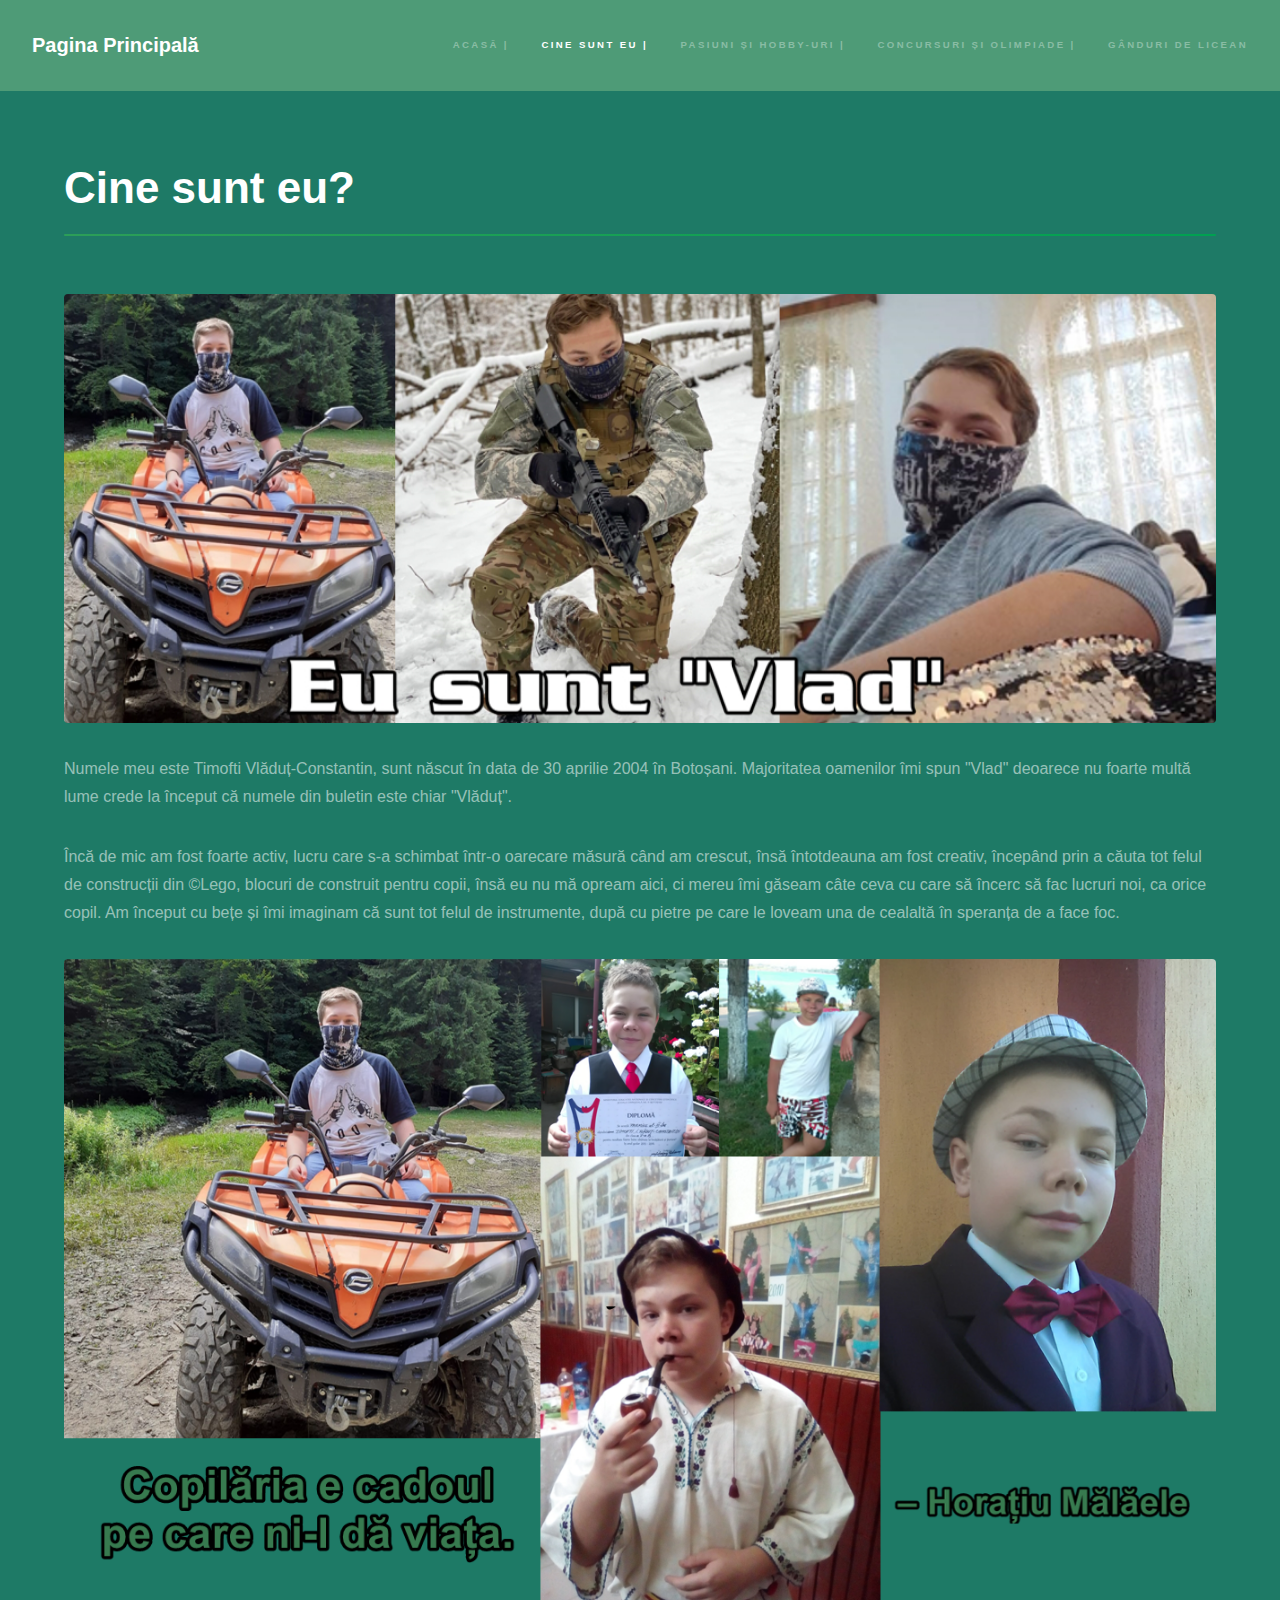
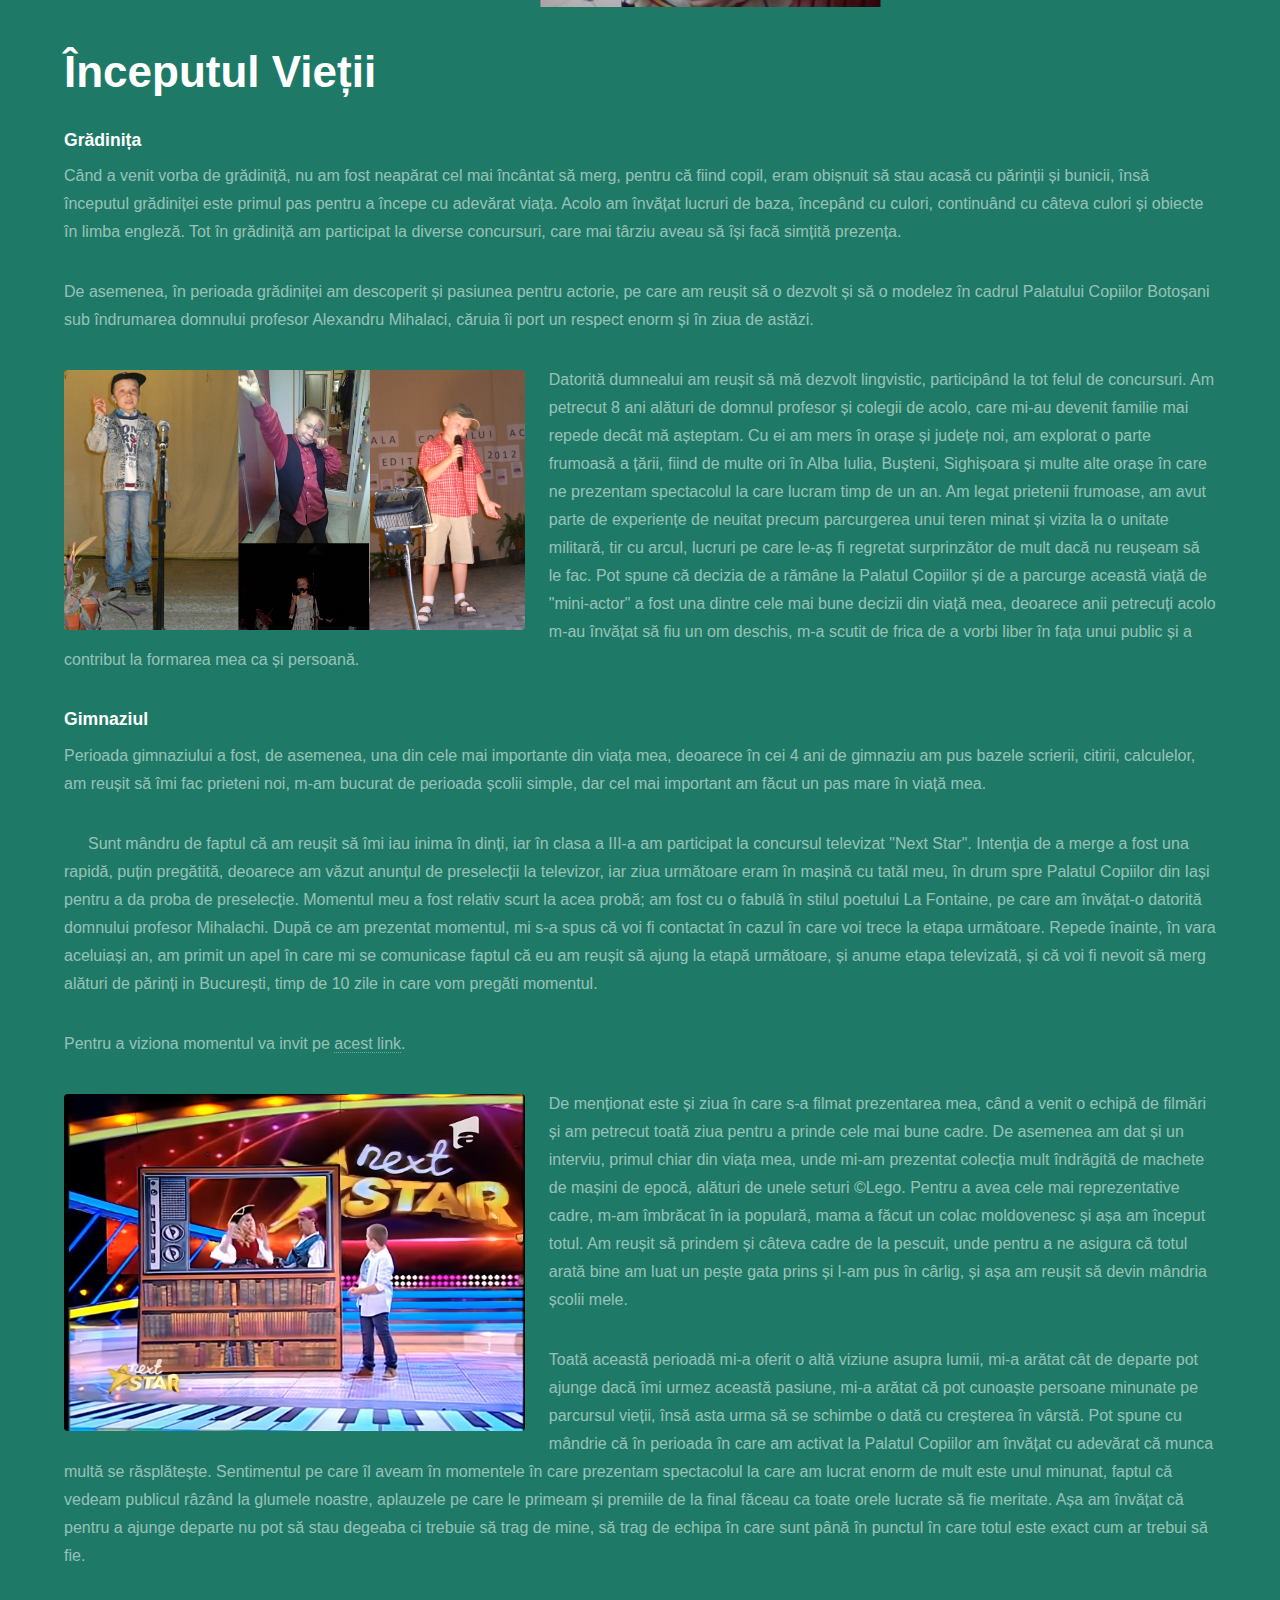
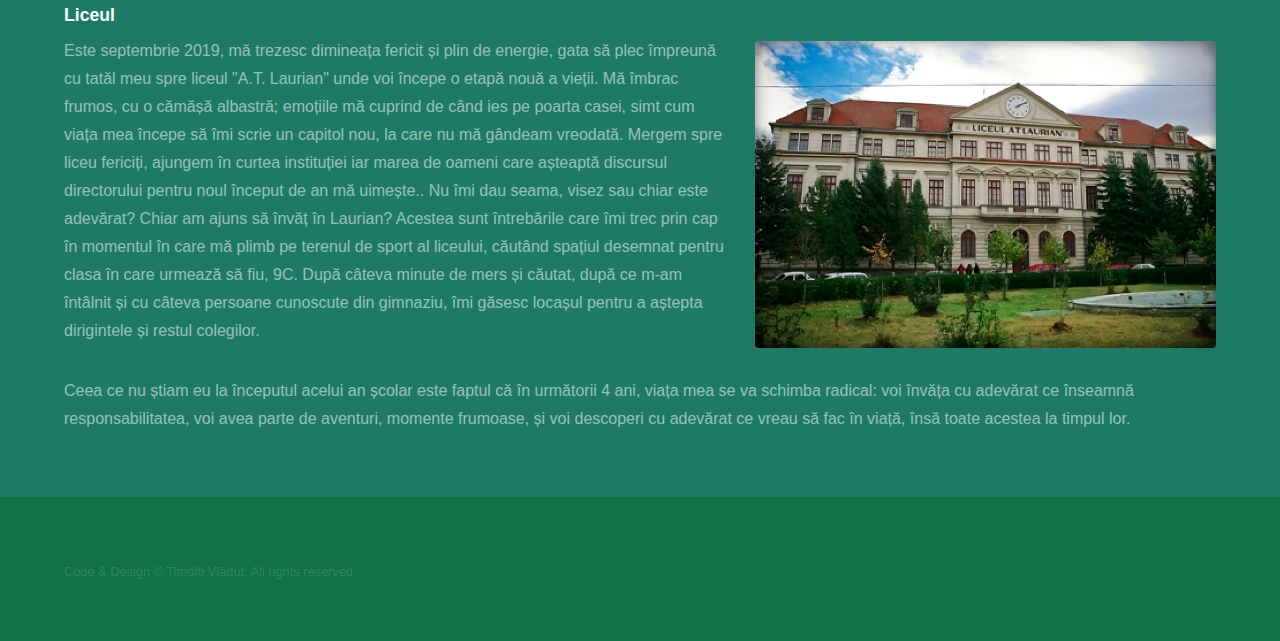
==== commit c9ee246b: "Add files via upload" ====
--- a/info1.html
+++ b/info1.html
@@ -43,7 +43,7 @@
 					blocuri de construit pentru copii, însă eu nu mă opream aici, ci mereu îmi găseam câte ceva cu care
 					să încerc să fac lucruri noi, ca orice copil. Am început cu bețe și îmi imaginam că sunt tot felul
 					de instrumente, după cu pietre pe care le loveam una de cealaltă în speranța de a face foc. </p>
-				<a class="image"><img src="images/cinesunt-mic.png" alt="" data-position="top center " /></a>
+					<span class="image fit"><img src="images/cinesunt-mic.png" alt="" /></span>
 				<h1>Începutul Vieții</h1>
 				<h3>Grădinița</h3>
 				<p>Când a venit vorba de grădiniță, nu am fost neapărat cel mai încântat să merg, pentru că fiind copil,
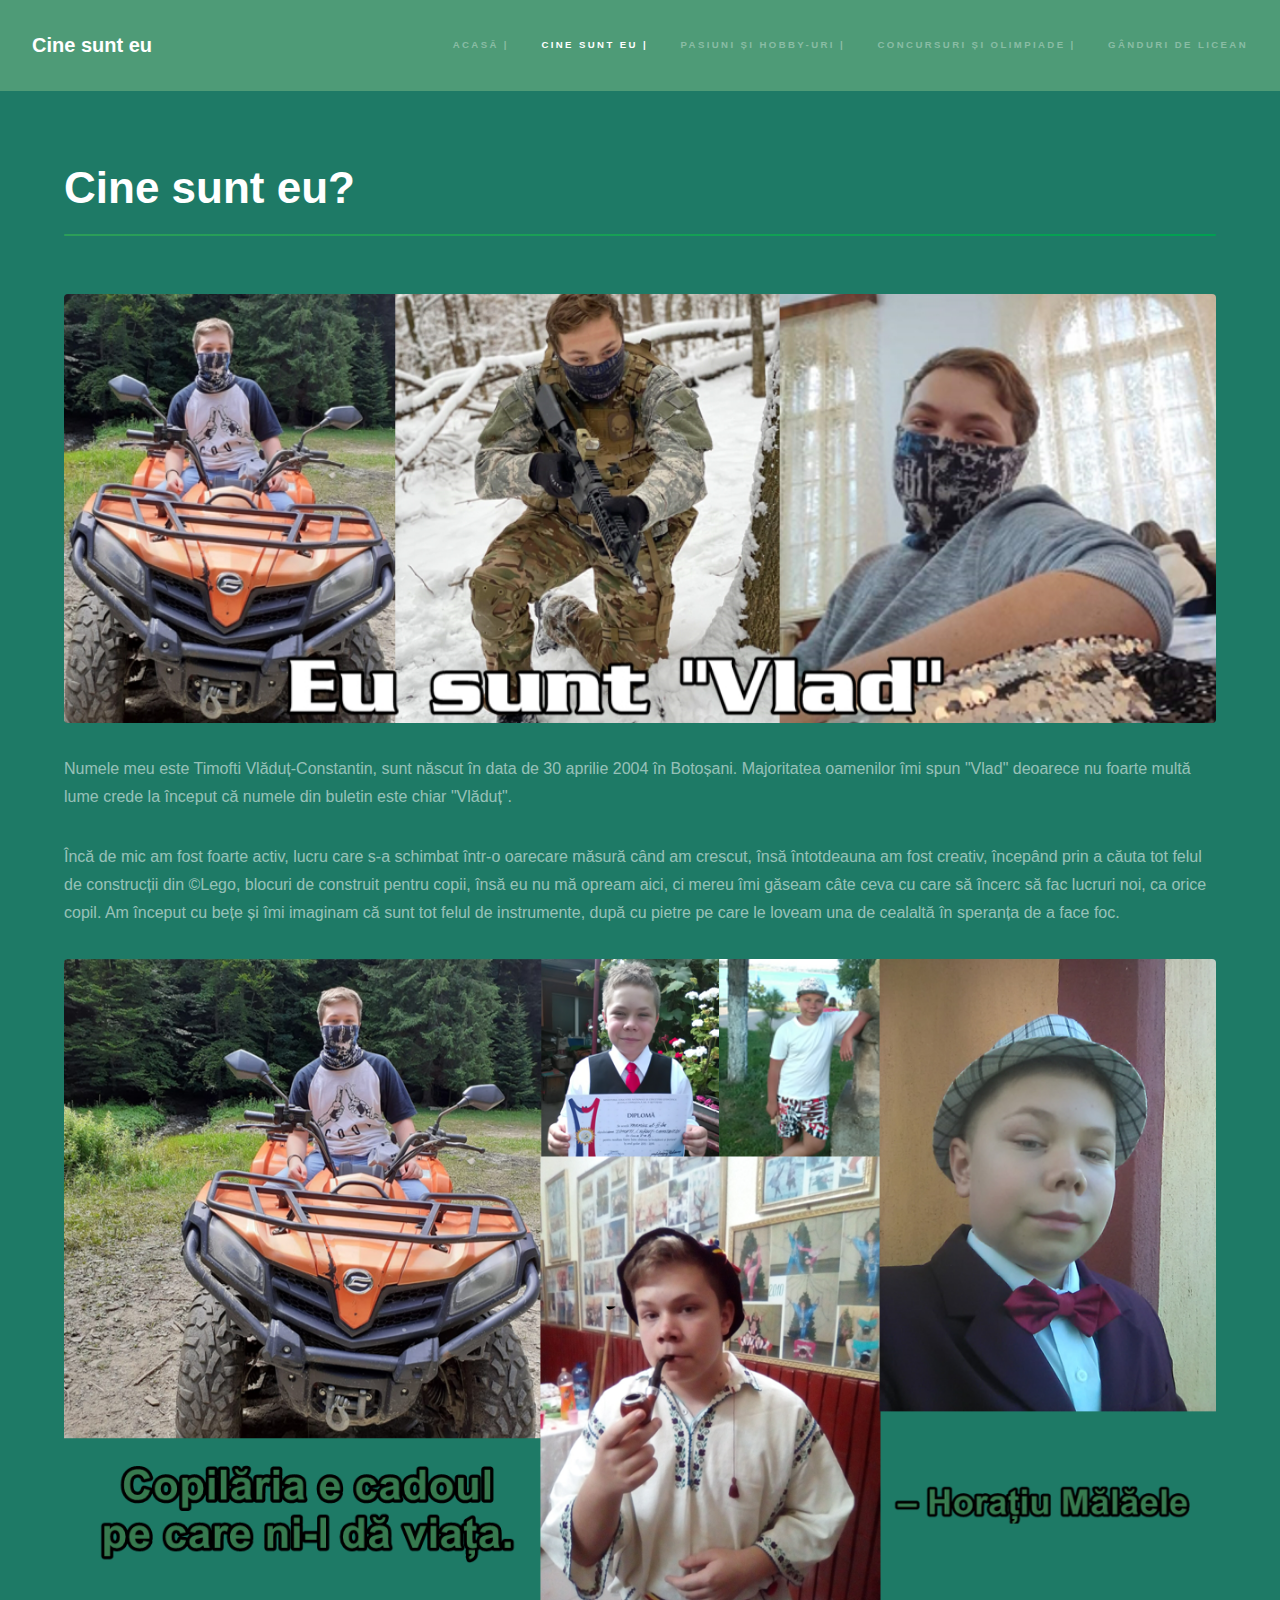
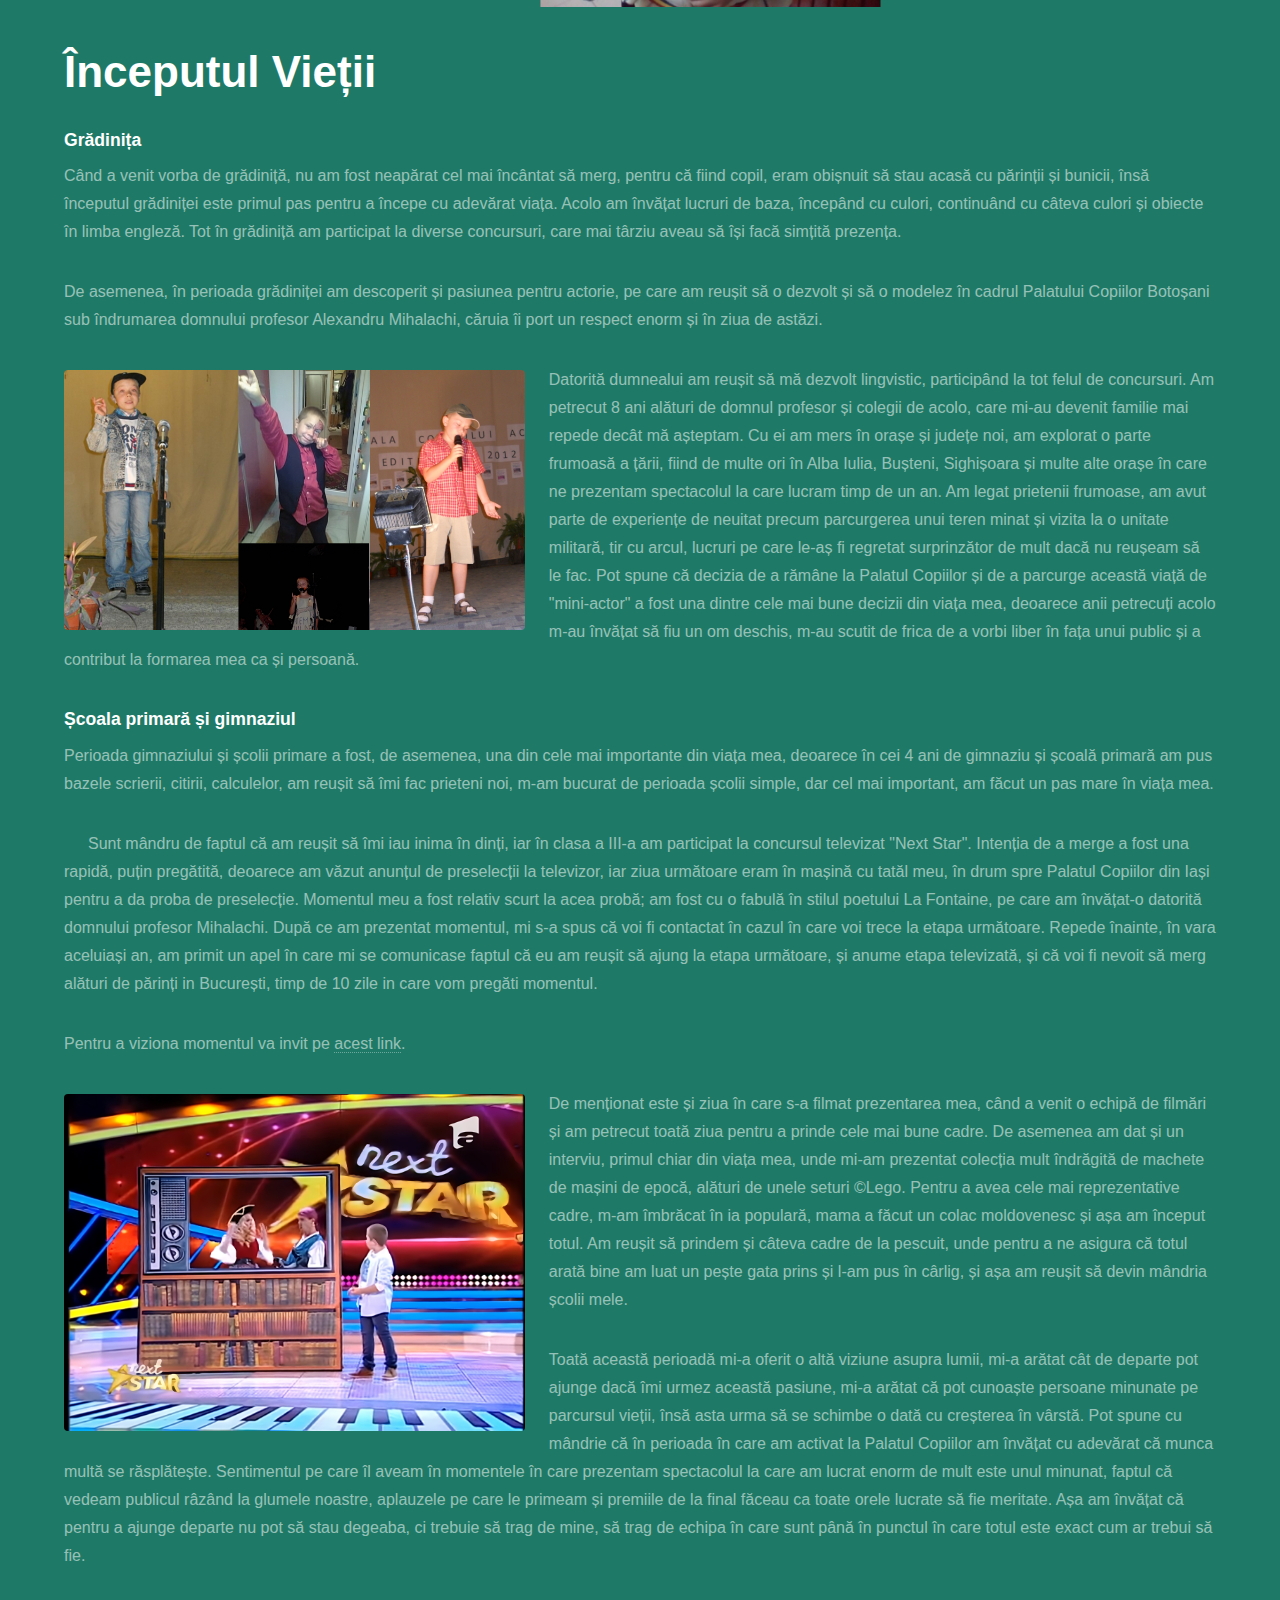
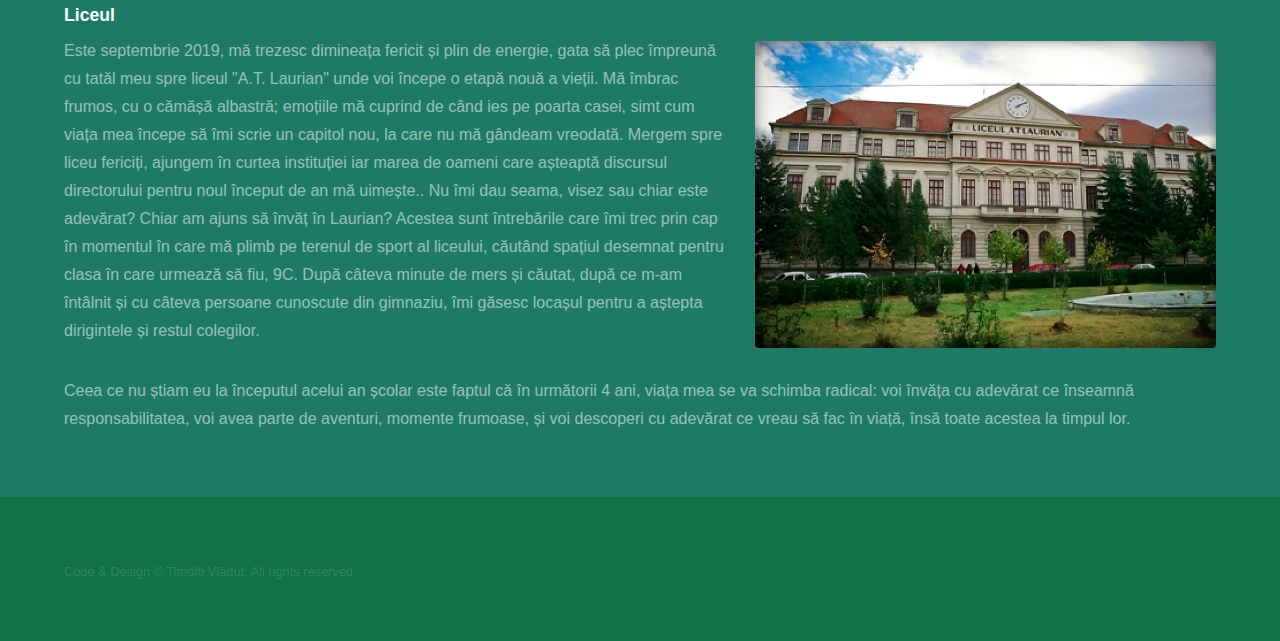
==== commit 16235c03: "Add files via upload" ====
--- a/info1.html
+++ b/info1.html
@@ -8,14 +8,14 @@
 	<link rel="stylesheet" href="assets/css/main.css" />
 	<noscript>
 		<link rel="stylesheet" href="assets/css/noscript.css" /></noscript>
-		<link rel="icon" type="image/png" href="images/logo.png">
+	<link rel="icon" type="image/png" href="images/logo.png">
 </head>
 
 <body class="is-preload">
 
 	<!-- Header -->
 	<header id="header">
-		<a href="index.html" class="title">Pagina Principală</a>
+		<a href="index.html" class="title">Cine sunt eu</a>
 		<nav>
 			<ul>
 				<li><a href="index.html">Acasă |</a></li>
@@ -36,14 +36,15 @@
 				<h1 class="major">Cine sunt eu?</h1>
 				<span class="image fit"><img src="images/cinesunt2.jpg" alt="" /></span>
 				<p>Numele meu este Timofti Vlăduț-Constantin, sunt născut în data de 30 aprilie 2004 în Botoșani.
-					Majoritatea oamenilor îmi spun "Vlad" deoarece nu foarte multă lume crede la început că numele din buletin
+					Majoritatea oamenilor îmi spun "Vlad" deoarece nu foarte multă lume crede la început că numele din
+					buletin
 					este chiar "Vlăduț".</p>
 				<p>Încă de mic am fost foarte activ, lucru care s-a schimbat într-o oarecare măsură când am crescut,
 					însă întotdeauna am fost creativ, începând prin a căuta tot felul de construcții din &copy;Lego,
 					blocuri de construit pentru copii, însă eu nu mă opream aici, ci mereu îmi găseam câte ceva cu care
 					să încerc să fac lucruri noi, ca orice copil. Am început cu bețe și îmi imaginam că sunt tot felul
 					de instrumente, după cu pietre pe care le loveam una de cealaltă în speranța de a face foc. </p>
-					<span class="image fit"><img src="images/cinesunt-mic.png" alt="" /></span>
+				<span class="image fit"><img src="images/cinesunt-mic.png" alt="" /></span>
 				<h1>Începutul Vieții</h1>
 				<h3>Grădinița</h3>
 				<p>Când a venit vorba de grădiniță, nu am fost neapărat cel mai încântat să merg, pentru că fiind copil,
@@ -53,8 +54,9 @@
 					care mai târziu aveau să își facă simțită prezența.</p>
 				<p>De asemenea, în perioada grădiniței am descoperit și pasiunea pentru actorie, pe care am reușit să o
 					dezvolt și să o modelez în cadrul Palatului Copiilor Botoșani sub îndrumarea domnului profesor
-					Alexandru Mihalaci, căruia îi port un respect enorm și în ziua de astăzi.</p>
-				<p><span class="image left"><img src="images/mic-concursuri.jpg" alt="" /></span>Datorită dumnealui am reușit să
+					Alexandru Mihalachi, căruia îi port un respect enorm și în ziua de astăzi.</p>
+				<p><span class="image left"><img src="images/mic-concursuri.jpg" alt="" /></span>Datorită dumnealui am
+					reușit să
 					mă dezvolt lingvistic, participând la tot felul de concursuri. Am petrecut 8 ani alături de domnul
 					profesor și colegii de acolo, care mi-au devenit familie mai repede decât mă așteptam. Cu ei am mers
 					în orașe și județe noi, am explorat o parte frumoasă a țării, fiind de multe ori în Alba Iulia,
@@ -62,13 +64,16 @@
 					an. Am legat prietenii frumoase, am avut parte de experiențe de neuitat precum parcurgerea unui
 					teren minat și vizita la o unitate militară, tir cu arcul, lucruri pe care le-aș fi regretat
 					surprinzător de mult dacă nu reușeam să le fac. Pot spune că decizia de a rămâne la Palatul Copiilor
-					și de a parcurge această viață de "mini-actor" a fost una dintre cele mai bune decizii din viață mea,
-					deoarece anii petrecuți acolo m-au învățat să fiu un om deschis, m-a scutit de frica de a vorbi
+					și de a parcurge această viață de "mini-actor" a fost una dintre cele mai bune decizii din viața
+					mea,
+					deoarece anii petrecuți acolo m-au învățat să fiu un om deschis, m-au scutit de frica de a vorbi
 					liber în fața unui public și a contribut la formarea mea ca și persoană.</p>
-				<h3>Gimnaziul</h3>
-				<p>Perioada gimnaziului a fost, de asemenea, una din cele mai importante din viața mea, deoarece în cei
-					4 ani de gimnaziu am pus bazele scrierii, citirii, calculelor, am reușit să îmi fac prieteni noi,
-					m-am bucurat de perioada școlii simple, dar cel mai important am făcut un pas mare în viață mea.</p>
+				<h3>Școala primară și gimnaziul</h3>
+				<p>Perioada gimnaziului și școlii primare a fost, de asemenea, una din cele mai importante din viața
+					mea, deoarece în cei
+					4 ani de gimnaziu și școală primară am pus bazele scrierii, citirii, calculelor, am reușit să îmi
+					fac prieteni noi,
+					m-am bucurat de perioada școlii simple, dar cel mai important, am făcut un pas mare în viața mea.</p>
 				<p><span class="image left"><img src="images/next-star.png" alt="" /></span>Sunt mândru de faptul că am
 					reușit să îmi iau inima în dinți, iar în clasa a III-a am participat la concursul televizat "Next
 					Star". Intenția de a merge a fost una rapidă, puțin pregătită, deoarece am văzut anunțul de
@@ -77,14 +82,15 @@
 					am fost cu o fabulă în stilul poetului La Fontaine, pe care am învățat-o datorită domnului profesor
 					Mihalachi. După ce am prezentat momentul, mi s-a spus că voi fi contactat în cazul în care voi trece
 					la etapa următoare. Repede înainte, în vara aceluiași an, am primit un apel în care mi se comunicase
-					faptul că eu am reușit să ajung la etapă următoare, și anume etapa televizată, și că voi fi nevoit
+					faptul că eu am reușit să ajung la etapa următoare, și anume etapa televizată, și că voi fi nevoit
 					să merg alături de părinți in București, timp de 10 zile in care vom pregăti momentul.</p>
 				<p>Pentru a viziona momentul va invit pe <a href="https://www.youtube.com/watch?v=lFLAUTLEk1Y">
 						acest link</a>.</p>
 				<p><span class="image left"><img src="images/star2.png" alt="" /></span>De menționat este și ziua în
 					care s-a filmat prezentarea mea, când a venit o echipă de filmări și am petrecut toată ziua pentru a
 					prinde cele mai bune cadre. De asemenea am dat și un interviu, primul chiar din viața mea, unde
-					mi-am prezentat colecția mult îndrăgită de machete de mașini de epocă, alături de unele seturi &copy;Lego.
+					mi-am prezentat colecția mult îndrăgită de machete de mașini de epocă, alături de unele seturi
+					&copy;Lego.
 					Pentru a avea cele mai reprezentative cadre, m-am îmbrăcat în ia populară, mama a făcut un colac
 					moldovenesc și așa am început totul. Am reușit să prindem și câteva cadre de la pescuit, unde pentru
 					a ne asigura că totul arată bine am luat un pește gata prins și l-am pus în cârlig, și așa am reușit
@@ -96,7 +102,7 @@
 					Sentimentul pe care îl aveam în momentele în care prezentam spectacolul la care am lucrat enorm de
 					mult este unul minunat, faptul că vedeam publicul râzând la glumele noastre, aplauzele pe care le
 					primeam și premiile de la final făceau ca toate orele lucrate să fie meritate. Așa am învățat că
-					pentru a ajunge departe nu pot să stau degeaba ci trebuie să trag de mine, să trag de echipa în care
+					pentru a ajunge departe nu pot să stau degeaba, ci trebuie să trag de mine, să trag de echipa în care
 					sunt până în punctul în care totul este exact cum ar trebui să fie.</p>
 				<h3>Liceul</h3>
 				<p><span class="image right"><img src="images/laurian.jpeg" alt="" /></span>Este septembrie 2019, mă
--- a/assets/css/main.css
+++ b/assets/css/main.css
@@ -29,6 +29,22 @@
 ol, ul {
 	list-style: none;
 }
+
+::-webkit-scrollbar {
+	width: 10px;
+  }
+  
+  ::-webkit-scrollbar-track {
+	background: #10583d;
+  }
+  
+  ::-webkit-scrollbar-thumb {
+	background: #217742;
+  }
+  
+  ::-webkit-scrollbar-thumb:hover {
+	background: #2c9e58;
+  }
 
 blockquote, q {
 	quotes: none;
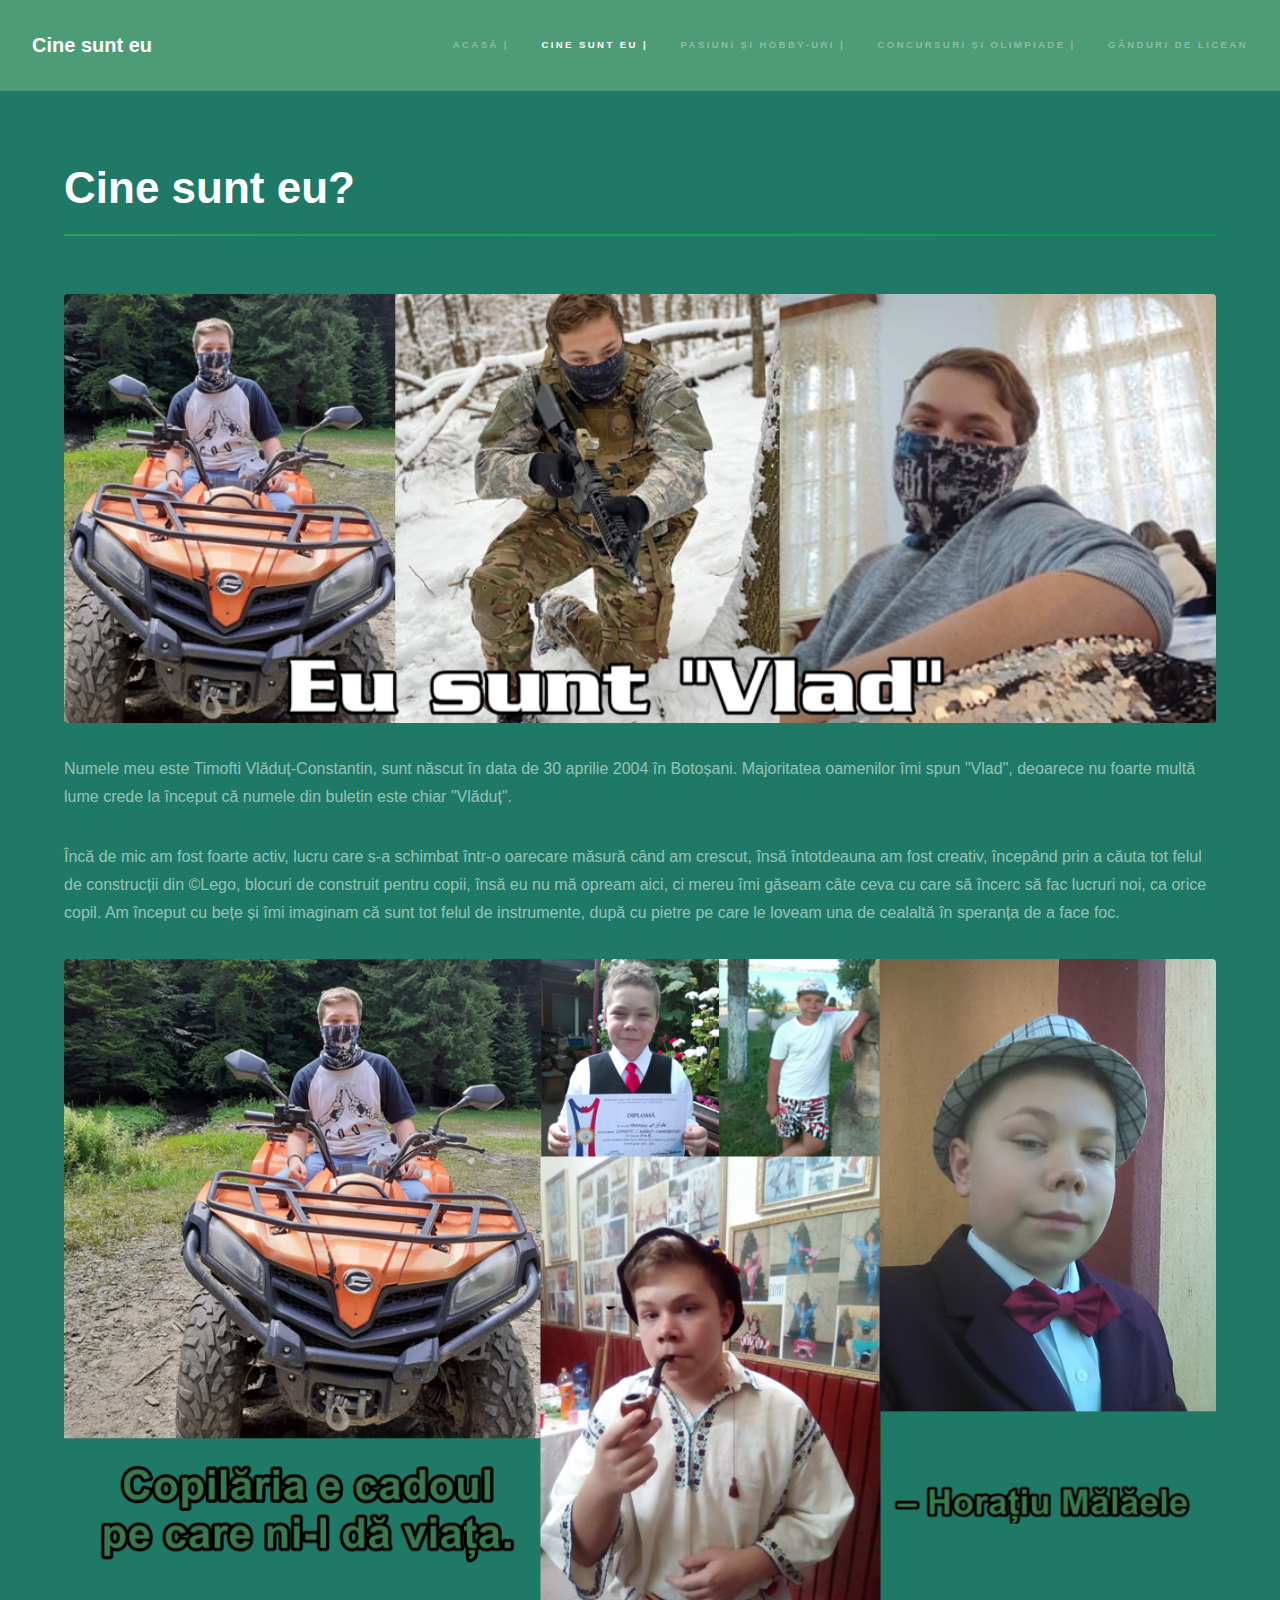
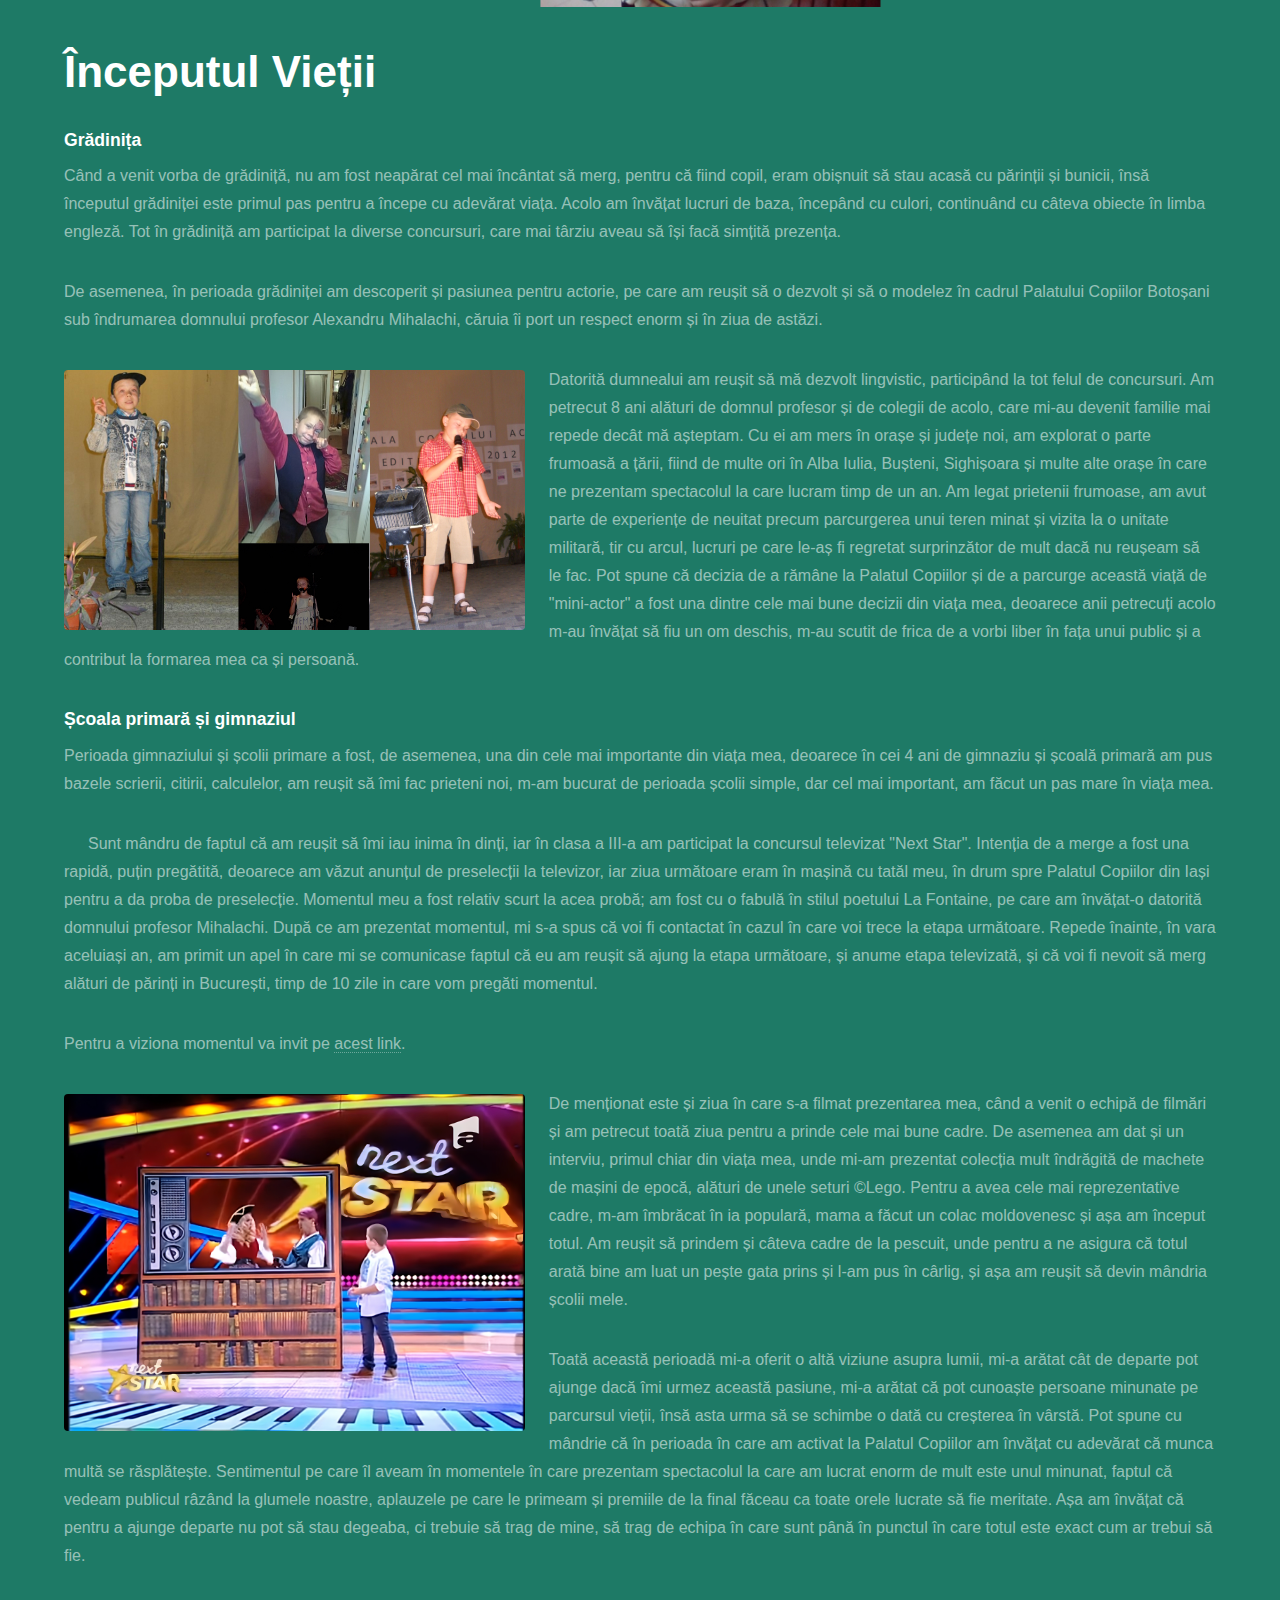
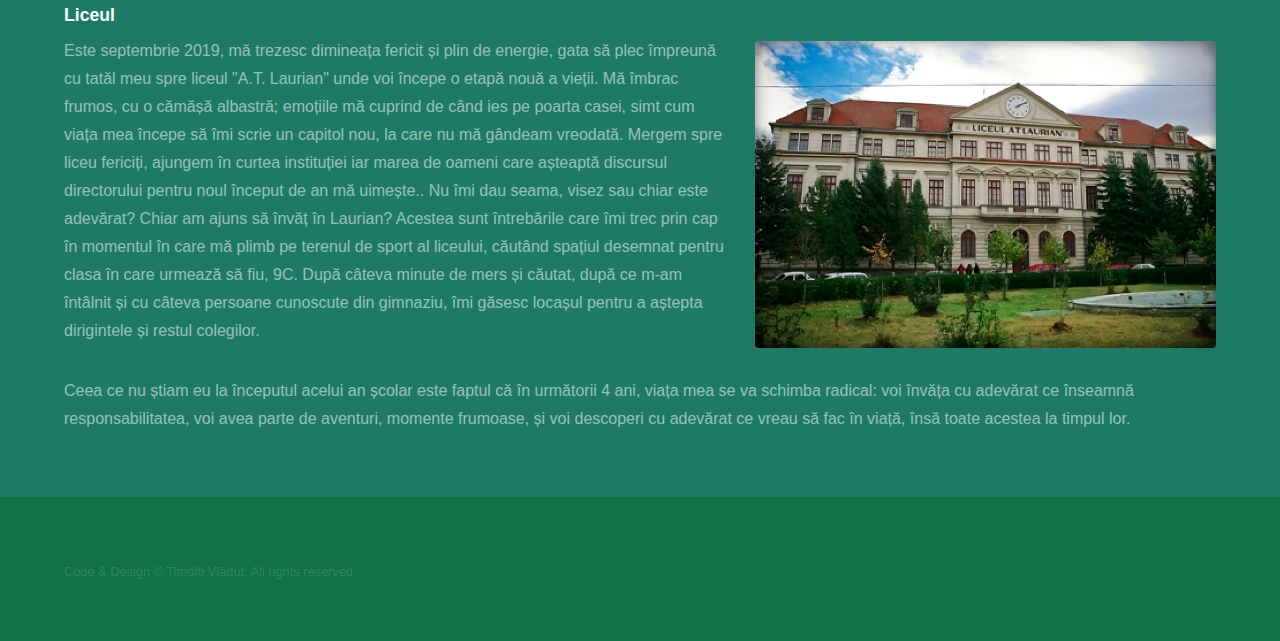
==== commit 2e1dec10: "Add files via upload" ====
--- a/info1.html
+++ b/info1.html
@@ -36,7 +36,7 @@
 				<h1 class="major">Cine sunt eu?</h1>
 				<span class="image fit"><img src="images/cinesunt2.jpg" alt="" /></span>
 				<p>Numele meu este Timofti Vlăduț-Constantin, sunt născut în data de 30 aprilie 2004 în Botoșani.
-					Majoritatea oamenilor îmi spun "Vlad" deoarece nu foarte multă lume crede la început că numele din
+					Majoritatea oamenilor îmi spun "Vlad", deoarece nu foarte multă lume crede la început că numele din
 					buletin
 					este chiar "Vlăduț".</p>
 				<p>Încă de mic am fost foarte activ, lucru care s-a schimbat într-o oarecare măsură când am crescut,
@@ -50,7 +50,7 @@
 				<p>Când a venit vorba de grădiniță, nu am fost neapărat cel mai încântat să merg, pentru că fiind copil,
 					eram obișnuit să stau acasă cu părinții și bunicii, însă începutul grădiniței este primul pas pentru
 					a începe cu adevărat viața. Acolo am învățat lucruri de baza, începând cu culori, continuând cu
-					câteva culori și obiecte în limba engleză. Tot în grădiniță am participat la diverse concursuri,
+					câteva obiecte în limba engleză. Tot în grădiniță am participat la diverse concursuri,
 					care mai târziu aveau să își facă simțită prezența.</p>
 				<p>De asemenea, în perioada grădiniței am descoperit și pasiunea pentru actorie, pe care am reușit să o
 					dezvolt și să o modelez în cadrul Palatului Copiilor Botoșani sub îndrumarea domnului profesor
@@ -58,7 +58,7 @@
 				<p><span class="image left"><img src="images/mic-concursuri.jpg" alt="" /></span>Datorită dumnealui am
 					reușit să
 					mă dezvolt lingvistic, participând la tot felul de concursuri. Am petrecut 8 ani alături de domnul
-					profesor și colegii de acolo, care mi-au devenit familie mai repede decât mă așteptam. Cu ei am mers
+					profesor și de colegii de acolo, care mi-au devenit familie mai repede decât mă așteptam. Cu ei am mers
 					în orașe și județe noi, am explorat o parte frumoasă a țării, fiind de multe ori în Alba Iulia,
 					Bușteni, Sighișoara și multe alte orașe în care ne prezentam spectacolul la care lucram timp de un
 					an. Am legat prietenii frumoase, am avut parte de experiențe de neuitat precum parcurgerea unui
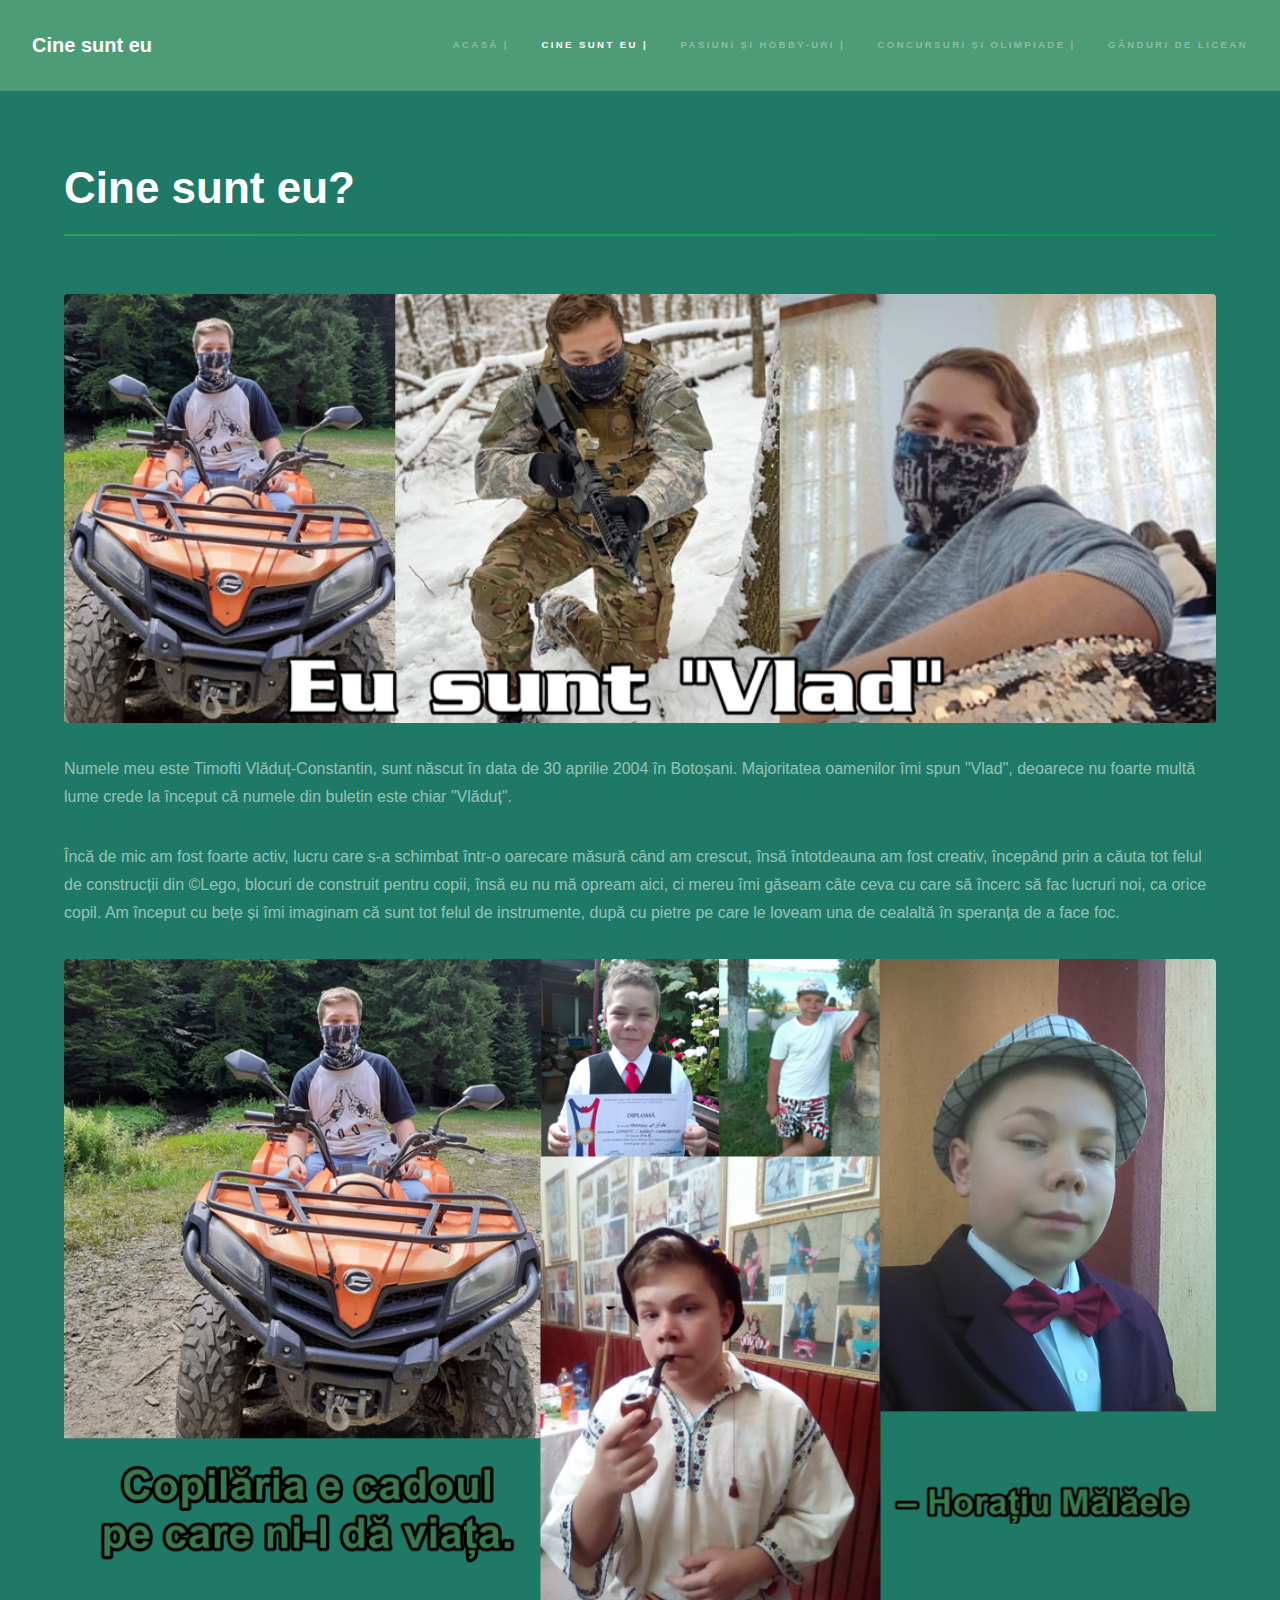
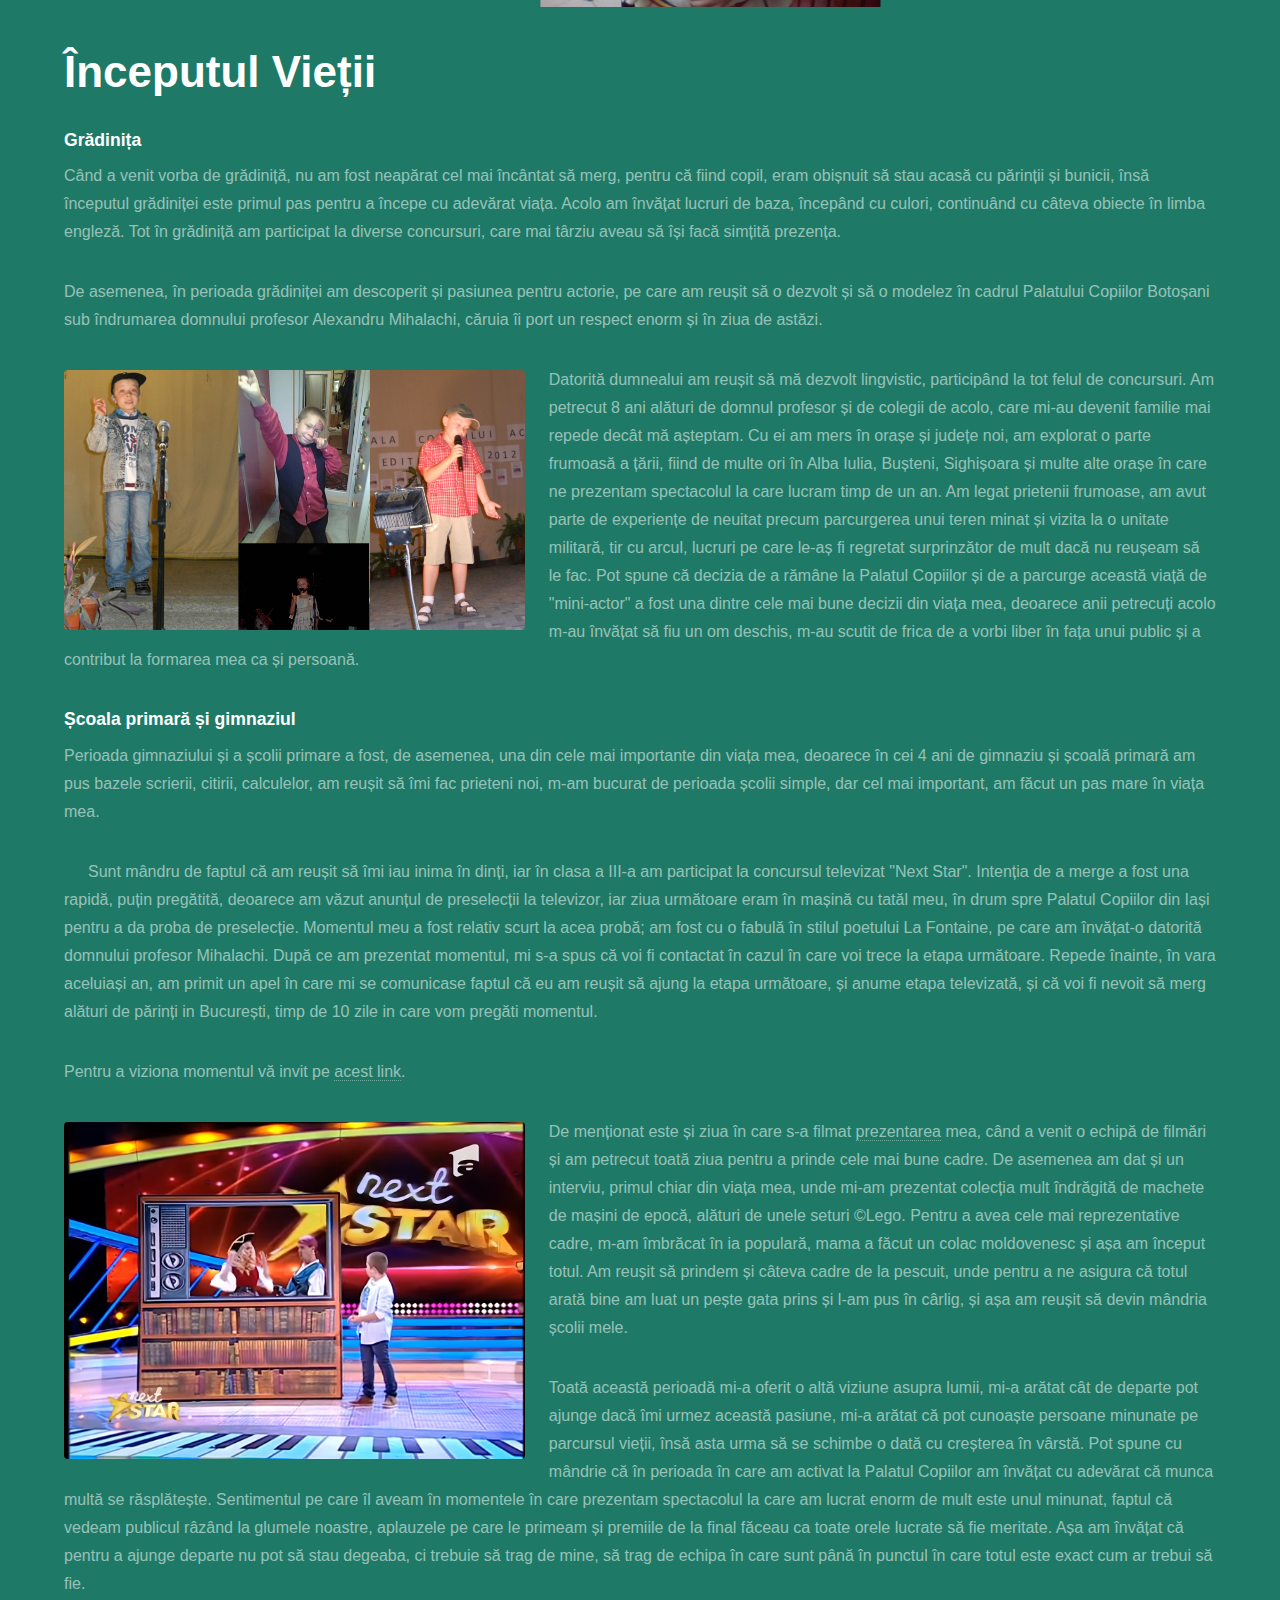
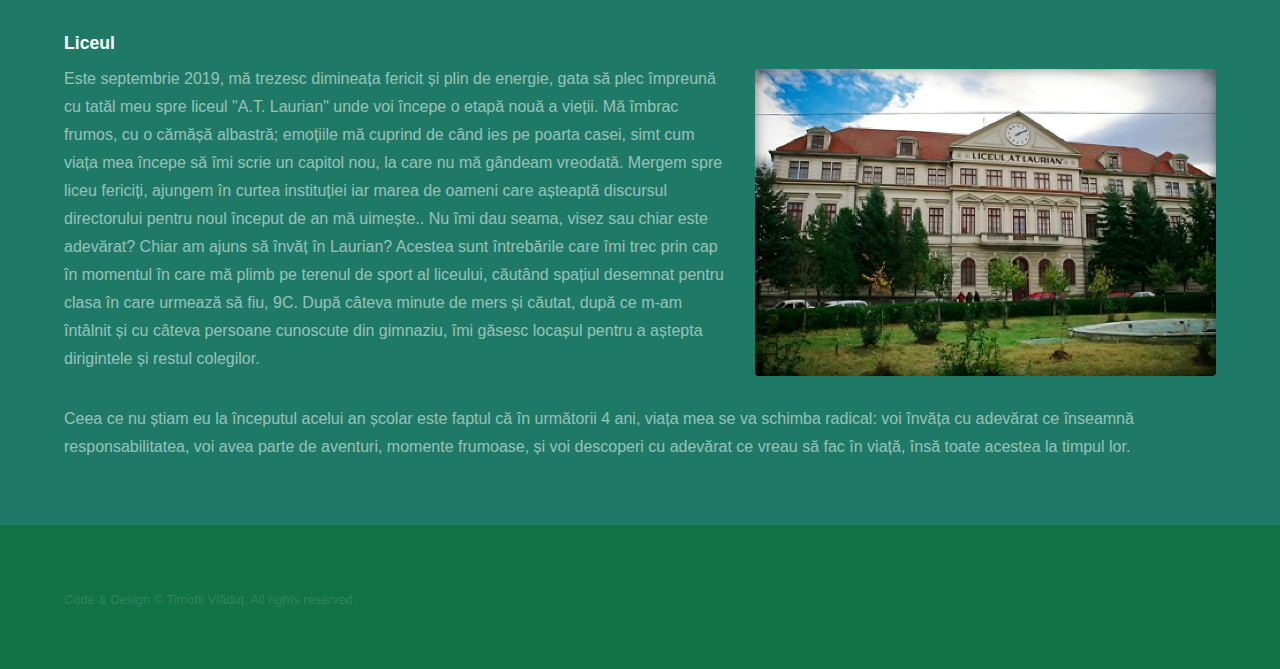
==== commit b3f2895b: "Ultima actualizare.." ====
--- a/info1.html
+++ b/info1.html
@@ -58,7 +58,8 @@
 				<p><span class="image left"><img src="images/mic-concursuri.jpg" alt="" /></span>Datorită dumnealui am
 					reușit să
 					mă dezvolt lingvistic, participând la tot felul de concursuri. Am petrecut 8 ani alături de domnul
-					profesor și de colegii de acolo, care mi-au devenit familie mai repede decât mă așteptam. Cu ei am mers
+					profesor și de colegii de acolo, care mi-au devenit familie mai repede decât mă așteptam. Cu ei am
+					mers
 					în orașe și județe noi, am explorat o parte frumoasă a țării, fiind de multe ori în Alba Iulia,
 					Bușteni, Sighișoara și multe alte orașe în care ne prezentam spectacolul la care lucram timp de un
 					an. Am legat prietenii frumoase, am avut parte de experiențe de neuitat precum parcurgerea unui
@@ -69,11 +70,12 @@
 					deoarece anii petrecuți acolo m-au învățat să fiu un om deschis, m-au scutit de frica de a vorbi
 					liber în fața unui public și a contribut la formarea mea ca și persoană.</p>
 				<h3>Școala primară și gimnaziul</h3>
-				<p>Perioada gimnaziului și școlii primare a fost, de asemenea, una din cele mai importante din viața
+				<p>Perioada gimnaziului și a școlii primare a fost, de asemenea, una din cele mai importante din viața
 					mea, deoarece în cei
 					4 ani de gimnaziu și școală primară am pus bazele scrierii, citirii, calculelor, am reușit să îmi
 					fac prieteni noi,
-					m-am bucurat de perioada școlii simple, dar cel mai important, am făcut un pas mare în viața mea.</p>
+					m-am bucurat de perioada școlii simple, dar cel mai important, am făcut un pas mare în viața mea.
+				</p>
 				<p><span class="image left"><img src="images/next-star.png" alt="" /></span>Sunt mândru de faptul că am
 					reușit să îmi iau inima în dinți, iar în clasa a III-a am participat la concursul televizat "Next
 					Star". Intenția de a merge a fost una rapidă, puțin pregătită, deoarece am văzut anunțul de
@@ -84,10 +86,11 @@
 					la etapa următoare. Repede înainte, în vara aceluiași an, am primit un apel în care mi se comunicase
 					faptul că eu am reușit să ajung la etapa următoare, și anume etapa televizată, și că voi fi nevoit
 					să merg alături de părinți in București, timp de 10 zile in care vom pregăti momentul.</p>
-				<p>Pentru a viziona momentul va invit pe <a href="https://www.youtube.com/watch?v=lFLAUTLEk1Y">
+				<p>Pentru a viziona momentul vă invit pe <a href="https://www.youtube.com/watch?v=lFLAUTLEk1Y">
 						acest link</a>.</p>
 				<p><span class="image left"><img src="images/star2.png" alt="" /></span>De menționat este și ziua în
-					care s-a filmat prezentarea mea, când a venit o echipă de filmări și am petrecut toată ziua pentru a
+					care s-a filmat <a href="https://www.youtube.com/watch?v=RbbH77bM52M">prezentarea</a> mea, când a
+					venit o echipă de filmări și am petrecut toată ziua pentru a
 					prinde cele mai bune cadre. De asemenea am dat și un interviu, primul chiar din viața mea, unde
 					mi-am prezentat colecția mult îndrăgită de machete de mașini de epocă, alături de unele seturi
 					&copy;Lego.
@@ -102,7 +105,8 @@
 					Sentimentul pe care îl aveam în momentele în care prezentam spectacolul la care am lucrat enorm de
 					mult este unul minunat, faptul că vedeam publicul râzând la glumele noastre, aplauzele pe care le
 					primeam și premiile de la final făceau ca toate orele lucrate să fie meritate. Așa am învățat că
-					pentru a ajunge departe nu pot să stau degeaba, ci trebuie să trag de mine, să trag de echipa în care
+					pentru a ajunge departe nu pot să stau degeaba, ci trebuie să trag de mine, să trag de echipa în
+					care
 					sunt până în punctul în care totul este exact cum ar trebui să fie.</p>
 				<h3>Liceul</h3>
 				<p><span class="image right"><img src="images/laurian.jpeg" alt="" /></span>Este septembrie 2019, mă
